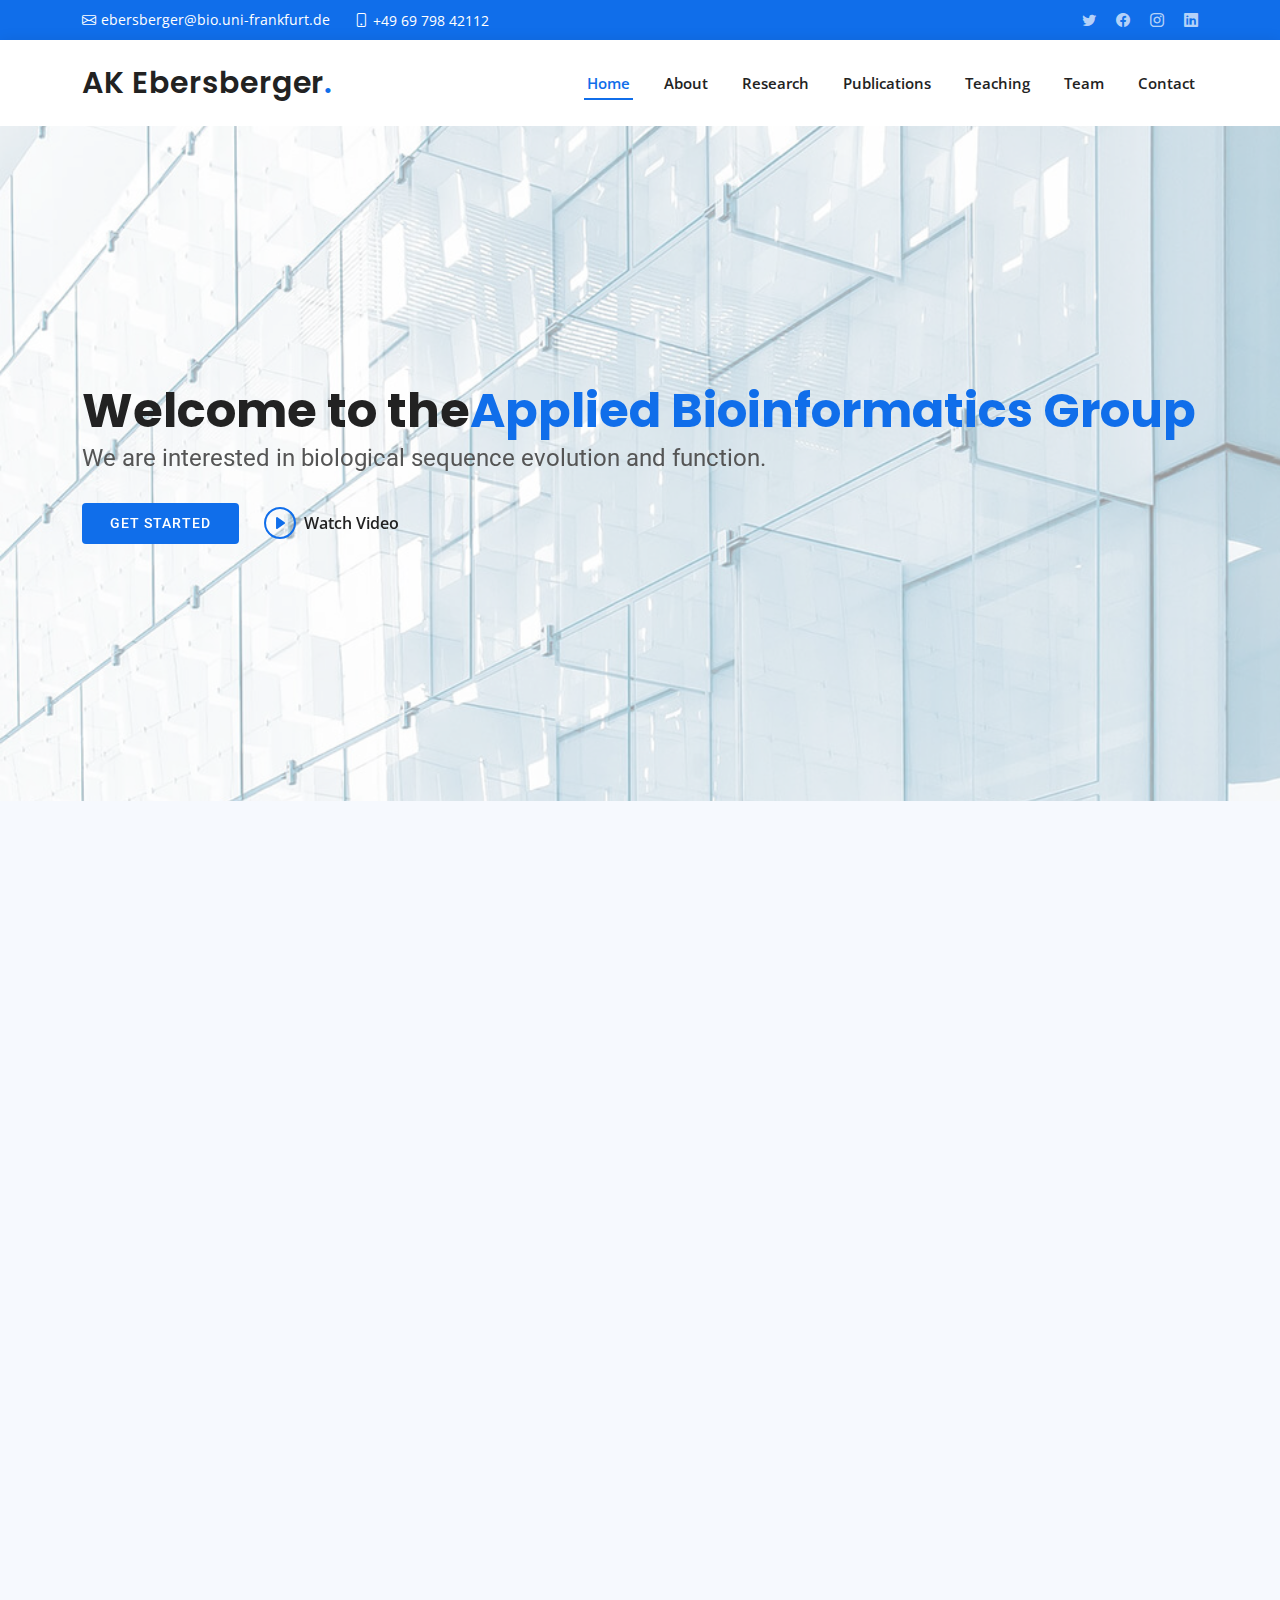
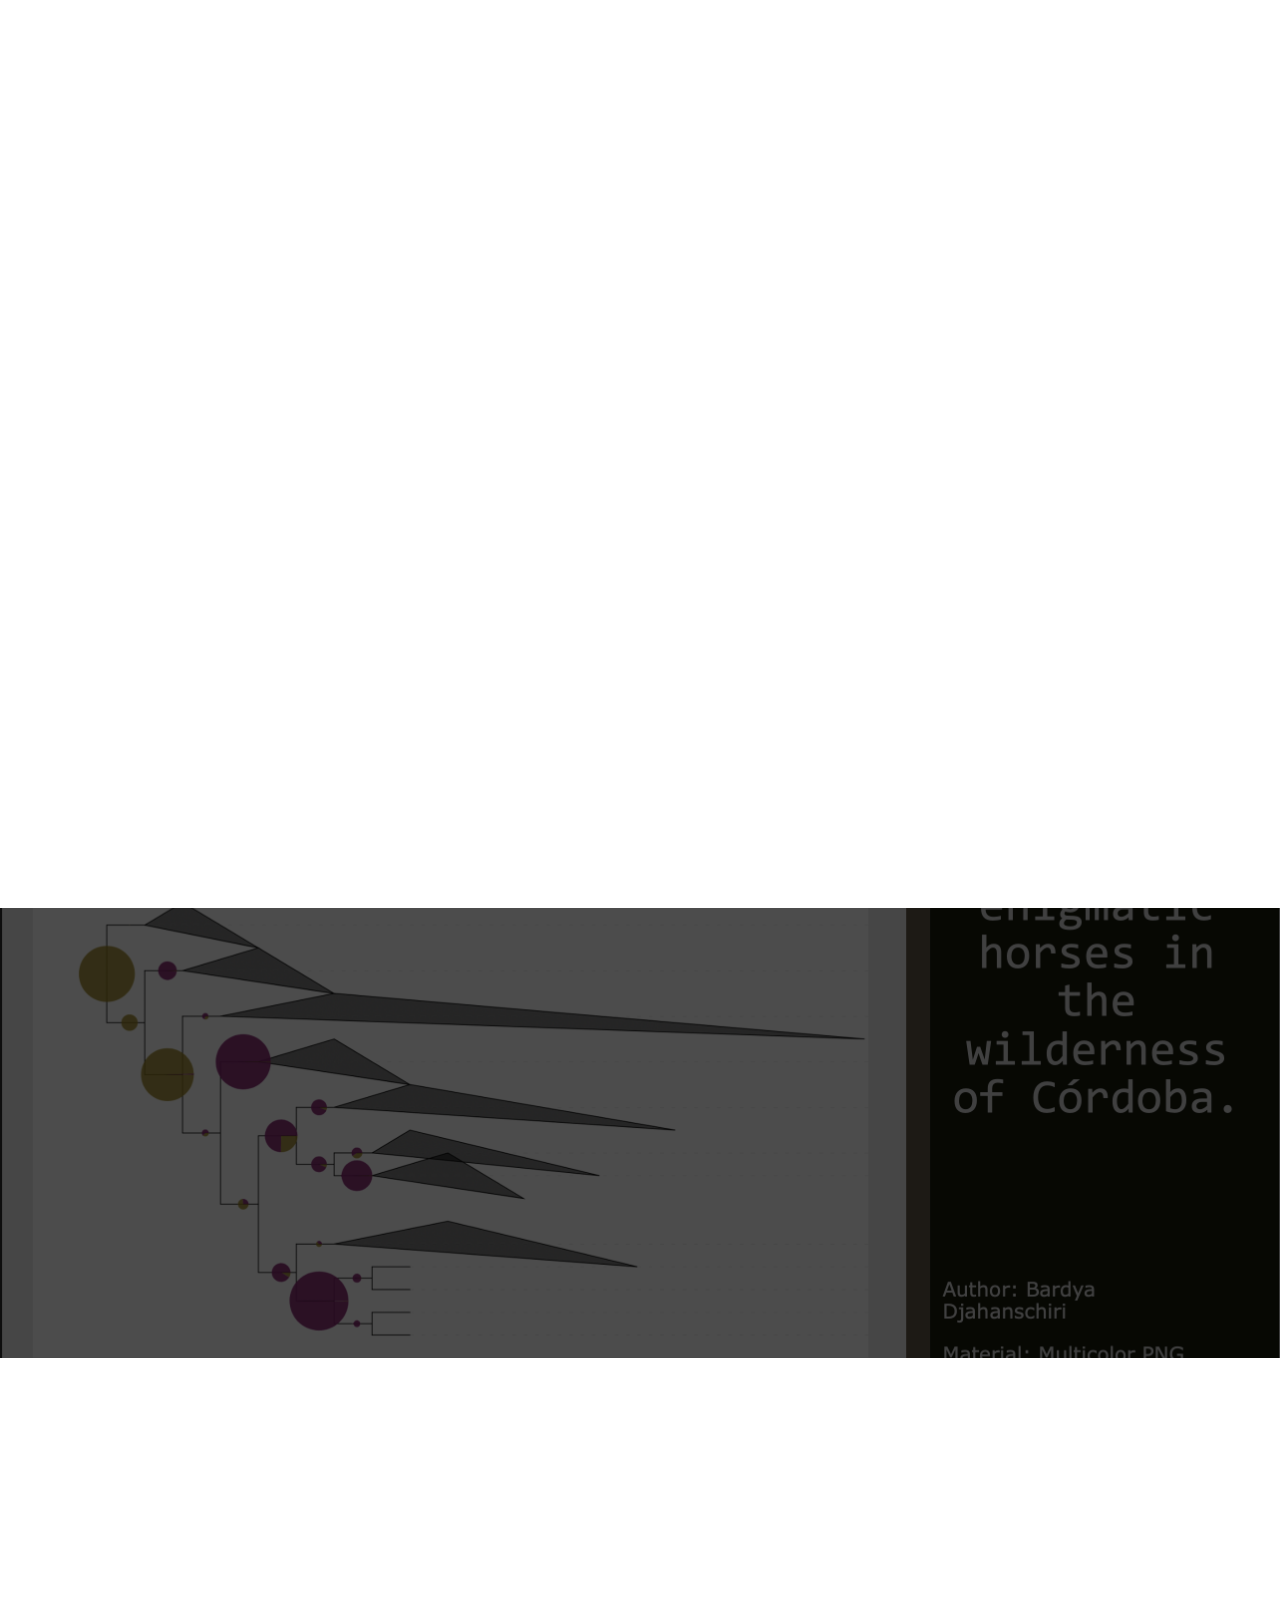
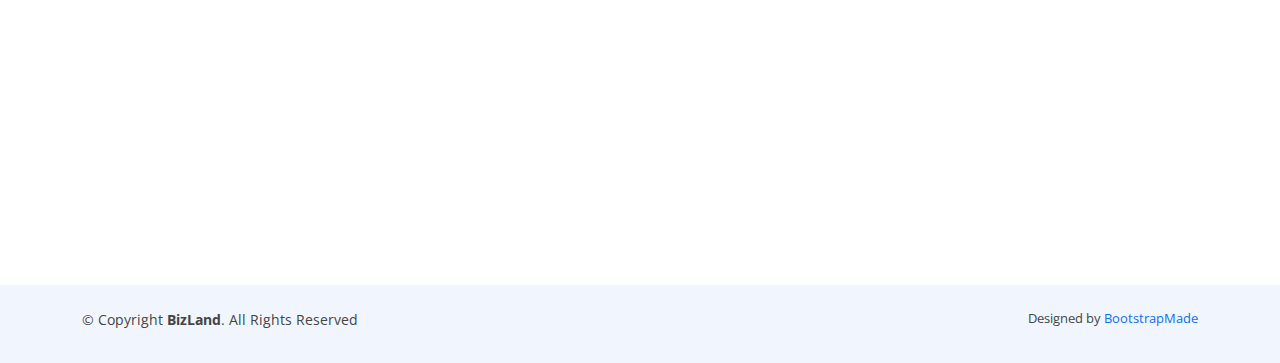
==== index.html @ 72bc2a23 "Directory change" ====
<!DOCTYPE html>
<html lang="en">

<head>
  <meta charset="utf-8">
  <meta content="width=device-width, initial-scale=1.0" name="viewport">

  <title>AK Ebersberger</title>
  <meta content="" name="description">
  <meta content="" name="keywords">

  <!-- Favicons -->
  <link href="assets/img/favicon.png" rel="icon">
  <link href="assets/img/apple-touch-icon.png" rel="apple-touch-icon">

  <!-- Google Fonts -->
  <link href="https://fonts.googleapis.com/css?family=Open+Sans:300,300i,400,400i,600,600i,700,700i|Roboto:300,300i,400,400i,500,500i,600,600i,700,700i|Poppins:300,300i,400,400i,500,500i,600,600i,700,700i" rel="stylesheet">

  <!-- Vendor CSS Files -->
  <link href="assets/vendor/aos/aos.css" rel="stylesheet">
  <link href="assets/vendor/bootstrap/css/bootstrap.min.css" rel="stylesheet">
  <link href="assets/vendor/bootstrap-icons/bootstrap-icons.css" rel="stylesheet">
  <link href="assets/vendor/boxicons/css/boxicons.min.css" rel="stylesheet">
  <link href="assets/vendor/glightbox/css/glightbox.min.css" rel="stylesheet">
  <link href="assets/vendor/swiper/swiper-bundle.min.css" rel="stylesheet">

  <!-- Template Main CSS File -->
  <link href="assets/css/style.css" rel="stylesheet">

  <!-- =======================================================
  * Template Name: BizLand
  * Updated: Sep 18 2023 with Bootstrap v5.3.2
  * Template URL: https://bootstrapmade.com/bizland-bootstrap-business-template/
  * Author: BootstrapMade.com
  * License: https://bootstrapmade.com/license/
  ======================================================== -->
</head>

<body>

  <!-- ======= Top Bar ======= -->
  <section id="topbar" class="d-flex align-items-center">
    <div class="container d-flex justify-content-center justify-content-md-between">
      <div class="contact-info d-flex align-items-center">
        <i class="bi bi-envelope d-flex align-items-center"><a href="mailto:contact@example.com">ebersberger@bio.uni-frankfurt.de</a></i>
        <i class="bi bi-phone d-flex align-items-center ms-4"><span>+49 69 798 42112</span></i>
      </div>
      <div class="social-links d-none d-md-flex align-items-center">
        <a href="#" class="twitter"><i class="bi bi-twitter"></i></a>
        <a href="#" class="facebook"><i class="bi bi-facebook"></i></a>
        <a href="#" class="instagram"><i class="bi bi-instagram"></i></a>
        <a href="#" class="linkedin"><i class="bi bi-linkedin"></i></i></a>
      </div>
    </div>
  </section>

  <!-- ======= Header ======= -->
  <header id="header" class="d-flex align-items-center">
    <div class="container d-flex align-items-center justify-content-between">

      <h1 class="logo"><a href="index.html">AK Ebersberger<span>.</span></a></h1>
      <!-- Uncomment below if you prefer to use an image logo -->
      <!-- <a href="index.html" class="logo"><img src="assets/img/logo.png" alt=""></a>-->

      <nav id="navbar" class="navbar">
        <ul>
          <li><a class="nav-link scrollto active" href="#hero">Home</a></li>
          <li><a class="nav-link scrollto" href="#about">About</a></li>
          <li><a class="nav-link scrollto" href="#services">Research</a></li>
          <li><a class="nav-link scrollto " href="#portfolio">Publications</a></li>
          <li><a class="nav-link scrollto " href="#teaching">Teaching</a></li>
          <li><a class="nav-link scrollto" href="#team">Team</a></li>
          <li><a class="nav-link scrollto" href="#contact">Contact</a></li>
        </ul>
        <i class="bi bi-list mobile-nav-toggle"></i>
      </nav><!-- .navbar -->

    </div>
  </header><!-- End Header -->

  <!-- ======= Hero Section ======= -->
  <section id="hero" class="d-flex align-items-center">
    <div class="container" data-aos="zoom-out" data-aos-delay="100">
      <h1>Welcome to the<span>Applied Bioinformatics Group</span></h1>
      <h2>We are interested in biological sequence evolution and function.</h2>
      <div class="d-flex">
        <a href="#about" class="btn-get-started scrollto">Get Started</a>
        <a href="https://www.youtube.com/watch?v=jDDaplaOz7Q" class="glightbox btn-watch-video"><i class="bi bi-play-circle"></i><span>Watch Video</span></a>
      </div>
    </div>
  </section><!-- End Hero -->

  <main id="main">

    <!-- ======= Featured Services Section =======
    <section id="featured-services" class="featured-services">
      <div class="container" data-aos="fade-up">

        <div class="row">
          <div class="col-md-6 col-lg-3 d-flex align-items-stretch mb-5 mb-lg-0">
            <div class="icon-box" data-aos="fade-up" data-aos-delay="100">
              <div class="icon"><i class="bx bxl-dribbble"></i></div>
              <h4 class="title"><a href="">Lorem Ipsum</a></h4>
              <p class="description">Voluptatum deleniti atque corrupti quos dolores et quas molestias excepturi</p>
            </div>
          </div>

          <div class="col-md-6 col-lg-3 d-flex align-items-stretch mb-5 mb-lg-0">
            <div class="icon-box" data-aos="fade-up" data-aos-delay="200">
              <div class="icon"><i class="bx bx-file"></i></div>
              <h4 class="title"><a href="">Sed ut perspiciatis</a></h4>
              <p class="description">Duis aute irure dolor in reprehenderit in voluptate velit esse cillum dolore</p>
            </div>
          </div>

          <div class="col-md-6 col-lg-3 d-flex align-items-stretch mb-5 mb-lg-0">
            <div class="icon-box" data-aos="fade-up" data-aos-delay="300">
              <div class="icon"><i class="bx bx-tachometer"></i></div>
              <h4 class="title"><a href="">Magni Dolores</a></h4>
              <p class="description">Excepteur sint occaecat cupidatat non proident, sunt in culpa qui officia</p>
            </div>
          </div>

          <div class="col-md-6 col-lg-3 d-flex align-items-stretch mb-5 mb-lg-0">
            <div class="icon-box" data-aos="fade-up" data-aos-delay="400">
              <div class="icon"><i class="bx bx-world"></i></div>
              <h4 class="title"><a href="">Nemo Enim</a></h4>
              <p class="description">At vero eos et accusamus et iusto odio dignissimos ducimus qui blanditiis</p>
            </div>
          </div>

        </div>

      </div>
    </section>End Featured Services Section -->

    <!-- ======= About Section ======= -->
    <section id="about" class="about section-bg">
      <div class="container" data-aos="fade-up">

        <div class="section-title">
          <h2>About</h2>
          <h3>Find Out More <span>About Us</span></h3>
          <p>Ut possimus qui ut temporibus culpa velit eveniet modi omnis est adipisci expedita at voluptas atque vitae autem.</p>
        </div>

        <div class="row">
          <div class="col-lg-6" data-aos="fade-right" data-aos-delay="100">
            <img src="assets/img/Group_jpeg.jpeg" class="img-fluid" alt="">
          </div>
          <div class="col-lg-6 pt-4 pt-lg-0 content d-flex flex-column justify-content-center" data-aos="fade-up" data-aos-delay="100">
            <h3>Voluptatem dignissimos provident quasi corporis voluptates sit assumenda.</h3>
            <p class="fst-italic">
              Lorem ipsum dolor sit amet, consectetur adipiscing elit, sed do eiusmod tempor incididunt ut labore et dolore
              magna aliqua.
            </p>
            <ul>
              <li>
                <i class="bx bx-store-alt"></i>
                <div>
                  <h5>Ullamco laboris nisi ut aliquip consequat</h5>
                  <p>Magni facilis facilis repellendus cum excepturi quaerat praesentium libre trade</p>
                </div>
              </li>
              <li>
                <i class="bx bx-images"></i>
                <div>
                  <h5>Magnam soluta odio exercitationem reprehenderi</h5>
                  <p>Quo totam dolorum at pariatur aut distinctio dolorum laudantium illo direna pasata redi</p>
                </div>
              </li>
            </ul>
            <p>
              Ullamco laboris nisi ut aliquip ex ea commodo consequat. Duis aute irure dolor in reprehenderit in voluptate
              velit esse cillum dolore eu fugiat nulla pariatur. Excepteur sint occaecat cupidatat non proident, sunt in
              culpa qui officia deserunt mollit anim id est laborum
            </p>
          </div>
        </div>

      </div>
    </section><!-- End About Section -->

    <!-- ======= Skills Section =======
    <section id="skills" class="skills">
      <div class="container" data-aos="fade-up">

        <div class="row skills-content">

          <div class="col-lg-6">

            <div class="progress">
              <span class="skill">HTML <i class="val">100%</i></span>
              <div class="progress-bar-wrap">
                <div class="progress-bar" role="progressbar" aria-valuenow="100" aria-valuemin="0" aria-valuemax="100"></div>
              </div>
            </div>

            <div class="progress">
              <span class="skill">CSS <i class="val">90%</i></span>
              <div class="progress-bar-wrap">
                <div class="progress-bar" role="progressbar" aria-valuenow="90" aria-valuemin="0" aria-valuemax="100"></div>
              </div>
            </div>

            <div class="progress">
              <span class="skill">JavaScript <i class="val">75%</i></span>
              <div class="progress-bar-wrap">
                <div class="progress-bar" role="progressbar" aria-valuenow="75" aria-valuemin="0" aria-valuemax="100"></div>
              </div>
            </div>

          </div>

          <div class="col-lg-6">

            <div class="progress">
              <span class="skill">PHP <i class="val">80%</i></span>
              <div class="progress-bar-wrap">
                <div class="progress-bar" role="progressbar" aria-valuenow="80" aria-valuemin="0" aria-valuemax="100"></div>
              </div>
            </div>

            <div class="progress">
              <span class="skill">WordPress/CMS <i class="val">90%</i></span>
              <div class="progress-bar-wrap">
                <div class="progress-bar" role="progressbar" aria-valuenow="90" aria-valuemin="0" aria-valuemax="100"></div>
              </div>
            </div>

            <div class="progress">
              <span class="skill">Photoshop <i class="val">55%</i></span>
              <div class="progress-bar-wrap">
                <div class="progress-bar" role="progressbar" aria-valuenow="55" aria-valuemin="0" aria-valuemax="100"></div>
              </div>
            </div>

          </div>

        </div>

      </div>
    </section>End Skills Section -->

    <!-- ======= Counts Section =======
    <section id="counts" class="counts">
      <div class="container" data-aos="fade-up">

        <div class="row">

          <div class="col-lg-3 col-md-6">
            <div class="count-box">
              <i class="bi bi-emoji-smile"></i>
              <span data-purecounter-start="0" data-purecounter-end="232" data-purecounter-duration="1" class="purecounter"></span>
              <p>Happy Clients</p>
            </div>
          </div>

          <div class="col-lg-3 col-md-6 mt-5 mt-md-0">
            <div class="count-box">
              <i class="bi bi-journal-richtext"></i>
              <span data-purecounter-start="0" data-purecounter-end="521" data-purecounter-duration="1" class="purecounter"></span>
              <p>Projects</p>
            </div>
          </div>

          <div class="col-lg-3 col-md-6 mt-5 mt-lg-0">
            <div class="count-box">
              <i class="bi bi-headset"></i>
              <span data-purecounter-start="0" data-purecounter-end="1463" data-purecounter-duration="1" class="purecounter"></span>
              <p>Hours Of Support</p>
            </div>
          </div>

          <div class="col-lg-3 col-md-6 mt-5 mt-lg-0">
            <div class="count-box">
              <i class="bi bi-people"></i>
              <span data-purecounter-start="0" data-purecounter-end="15" data-purecounter-duration="1" class="purecounter"></span>
              <p>Hard Workers</p>
            </div>
          </div>

        </div>

      </div>
    </section>End Counts Section -->

    <!-- ======= Clients Section ======= -->
    <section id="clients" class="clients section-bg">
      <div class="container" data-aos="zoom-in">

        <div class="row">

          <div class="col-lg-2 col-md-4 col-6 d-flex align-items-center justify-content-center">
            <img src="assets/img/clients/client-1.png" class="img-fluid" alt="">
          </div>

          <div class="col-lg-2 col-md-4 col-6 d-flex align-items-center justify-content-center">
            <img src="assets/img/clients/client-2.png" class="img-fluid" alt="">
          </div>

          <div class="col-lg-2 col-md-4 col-6 d-flex align-items-center justify-content-center">
            <img src="assets/img/clients/client-3.png" class="img-fluid" alt="">
          </div>

          <div class="col-lg-2 col-md-4 col-6 d-flex align-items-center justify-content-center">
            <img src="assets/img/clients/client-4.png" class="img-fluid" alt="">
          </div>

          <div class="col-lg-2 col-md-4 col-6 d-flex align-items-center justify-content-center">
            <img src="assets/img/clients/client-5.png" class="img-fluid" alt="">
          </div>

          <div class="col-lg-2 col-md-4 col-6 d-flex align-items-center justify-content-center">
            <img src="assets/img/clients/client-6.png" class="img-fluid" alt="">
          </div>

        </div>

      </div>
    </section><!-- End Clients Section -->

    <!-- ======= Services Section ======= -->
    <section id="services" class="services">
      <div class="container" data-aos="fade-up">

        <div class="section-title">
          <h2>Research: Option I</h2>
          <h3><span>Research</span> interests</h3>
          <p>Ut possimus qui ut temporibus culpa velit eveniet modi omnis est adipisci expedita at voluptas atque vitae autem.</p>
        </div>

        <div class="row justify-content-md-center">
          <div class="col-lg-4 col-md-6 d-flex align-items-stretch" data-aos="zoom-in" data-aos-delay="100">
            <div class="icon-box">
              <div class="icon"><i class="bx bxl-dribbble"></i></div>
              <h4><a href="">Deep phylogenies and phylogenetic profiling</a></h4>
              <p>Voluptatum deleniti atque corrupti quos dolores et quas molestias excepturi</p>
            </div>
          </div>

          <div class="col-lg-4 col-md-6 d-flex align-items-stretch mt-4 mt-md-0" data-aos="zoom-in" data-aos-delay="200">
            <div class="icon-box">
              <div class="icon"><i class="bx bx-file"></i></div>
              <h4><a href="">Functional annotation transfer</a></h4>
              <p>Duis aute irure dolor in reprehenderit in voluptate velit esse cillum dolore</p>
            </div>
          </div>

          <div class="col-lg-4 col-md-6 d-flex align-items-stretch mt-4 mt-lg-0" data-aos="zoom-in" data-aos-delay="300">
            <div class="icon-box">
              <div class="icon"><i class="bx bx-tachometer"></i></div>
              <h4><a href="">Phylostratigraphy and evolution of gene interaction networks</a></h4>
              <p>Excepteur sint occaecat cupidatat non proident, sunt in culpa qui officia</p>
            </div>
          </div>

          <div class="col-lg-4 col-md-6 d-flex align-items-stretch mt-4" data-aos="zoom-in" data-aos-delay="100">
            <div class="icon-box">
              <div class="icon"><i class="bx bx-world"></i></div>
              <h4><a href="">Source of genetic and functional innovation</a></h4>
              <p>At vero eos et accusamus et iusto odio dignissimos ducimus qui blanditiis</p>
            </div>
          </div>

          <div class="col-lg-4 col-md-6 d-flex align-items-stretch mt-4" data-aos="zoom-in" data-aos-delay="200">
            <div class="icon-box">
              <div class="icon"><i class="bx bx-slideshow"></i></div>
              <h4><a href="">Development of software and workflows for biological sequence analysis</a></h4>
              <p>Quis consequatur saepe eligendi voluptatem consequatur dolor consequuntur</p>
            </div>
          </div>

        </div>

      </div>
    </section><!-- End Services Section -->

    <!-- ======= Frequently Asked Questions Section ======= -->
    <section id="faq" class="faq">
      <div class="container" data-aos="fade-up">

        <div class="section-title">
          <h2>Research: Option II</h2>
          <h3><span>Research </span>interests</h3>
          <p>Our view on organismal evolution is intimately connected to our understanding of how genomes and the encoded information change over time, and how this translates to the phenotypic and functional characteristics of contemporary species. </br></br> The sequencing of entire genomes and transcriptomes from species covering all major groups in the tree of life has lifted the data basis for evolutionary research with a functional perspective to an unprecedented level. In its combination, this data facilitates access to the full repertoire of information stored in a species’ genome and allows unraveling individual cellular programs translating genetic information into a diverse set of functions. </br></br> However, the effort connected to the experimental functional characterization of even considerably few proteins in the lab is still enormous. It is for this reason that exhaustive functional studies are limited to few and well established model organisms, many of which are of economical or medical relevance. More often only individual pathways are studied in niche model organisms featuring a particular trait of interest. However, for the vast majority of species only a draft genome assembly or transcript data is available without further experimental support. In these instances the in silico prediction of genes together with a subsequent tentative transfer of functional annotation from corresponding sequences in experimentally characterized model organisms provides the only source of functional information. </br></br> Integrating all available information into a comprehensive picture of organismal and functional evolution is the common denominator of the individual projects in our group. More specifically, we concentrate on the following main topics:</p>
        </div>

        <div class="row justify-content-center">
          <div class="col-xl-10">
            <ul class="faq-list">

              <li>
                <div data-bs-toggle="collapse" class="collapsed question" href="#faq1">Deep phylogenies and phylogenetic profiling <i class="bi bi-chevron-down icon-show"></i><i class="bi bi-chevron-up icon-close"></i></div>
                <div id="faq1" class="collapse" data-bs-parent=".faq-list">
                  <p>
                    We use phylogenomics approaches considering hundreds of genes across a similar number of species to reconstruct comprehensive phylogenies up to the kingdom level. We attempt to assess the credibility of the reconstructed trees by using – whenever possible – multiple and non-overlapping data sets to support individual splits. The resulting trees provide the scaffold for subsequently mapping information about the presence and absence of genes in large numbers of species considering both sequence homology and functional domain architecture. With the help of these phylogenetic profiles we can start tracing entire protein interaction networks together with the associated function across species and provide insights into their evolutionary history.
                  </p>
                </div>
              </li>

              <li>
                <div data-bs-toggle="collapse" href="#faq2" class="collapsed question">Functional annotation transfer <i class="bi bi-chevron-down icon-show"></i><i class="bi bi-chevron-up icon-close"></i></div>
                <div id="faq2" class="collapse" data-bs-parent=".faq-list">
                  <p>
                    The transfer of functional annotations between biological sequences is a multi-layered procedure of which the most basic step is typically the identification of orthologs to functionally annotated proteins from model organisms in non-model organisms. Unfortunately, evolutionary relationships between proteins alone are only a poor proxy for functional equivalence. To ameliorate this problem, we aim at including additional evidences to achieve a more reliable annotation transfer by that minimizing the requirement of human curation. We are currently integrating an automated scoring of functional domain architecture similarities with the search for homologs. Moreover, we take the phylogenetic profiles of the respective proteins together with those of proteins interacting in the same functional pathway into account.
                  </p>
                </div>
              </li>

              <li>
                <div data-bs-toggle="collapse" href="#faq3" class="collapsed question">Phylostratigraphy and evolution of gene interaction networks <i class="bi bi-chevron-down icon-show"></i><i class="bi bi-chevron-up icon-close"></i></div>
                <div id="faq3" class="collapse" data-bs-parent=".faq-list">
                  <p>
                    Phylogenetic profiles of proteins sharing the same function allow reconstructing when in evolutionary history individual gene interaction networks emerged, and help assessing their fate in individual phylogenetic lineages. This provides valuable insights into the direction of organismal evolution. Partial or complete losses of evolutionary old pathways indicate reductive evolution often associated with the change of an ancestral phenotype. For example, Microsporidia, obligate intracellular parasites closely related to fungi, lack more than half of the otherwise highly conserved eukaryotic ribosome biogenesis factors. Whether this reduction coincides with an - among eukaryotes - unique way of ribosome biogenesis facilitated by their endoparasitic lifestyle, or whether they recruit host proteins to rescue the conventional pathway remains unclear. Evolutionary young functional modules confined to few and closely related organisms living under similar environmental conditions represent the other extreme. They can pinpoint recent innovations facilitating the adaptation of species to their particular ecological niches. Part of this work with a particular focus on the evolution of calcium and stress signaling in plants is funded by the FP7-PEOPLE-2013-ITN CALIPSO (http://itn-calipso.univie.ac.at/).
                  </p>
                </div>
              </li>

              <li>
                <div data-bs-toggle="collapse" href="#faq4" class="collapsed question">Source of genetic and functional innovation <i class="bi bi-chevron-down icon-show"></i><i class="bi bi-chevron-up icon-close"></i></div>
                <div id="faq4" class="collapse" data-bs-parent=".faq-list">
                  <p>
                    The evolution of genomes and their functions cannot be exhaustively assessed on the level of individual species. Rather the interplay between members of multi species communities has to be taken into account. Of particular interest to us is the question of how individual species accomplish the genetic innovation facilitating the adaptation to sometimes extreme environments. In a DFG funded project to trace the evolution of pathogenicity in Acinetobacter baumannii (2251/1) we are investigating the relevance of recruiting pre-existing functional modules from other species via lateral acquisition of the corresponding genes (link to FOR web page). More specifically, we are interested in the relevance of natural competence for bacterial evolution, that is the capability of bacteria to directly uptake and utilize environmental DNA. </br></br>In a second project we want to shed light on the consequences of (obligate) symbiosis on the molecular evolution of the involved partner organisms. Currently, we are sequencing and assembling the metagenome of the lichen Lasallia pustulata that can conquer harsh environments such as pure rocks and withstands repeated periods of hyper- and dehydration. However, when isolated the photobiont and the mycobiont grow either poorly or not at all, even when cultivated under optimal conditions. Aim of this project is to identify the genetic changes underlying this mutual functional complementation and dependency. The lichen project is done in cooperation with the group of Imke Schmidt at the BIK-F.
                  </p>
                </div>
              </li>

              <li>
                <div data-bs-toggle="collapse" href="#faq5" class="collapsed question">Development of software and workflows for biological sequence analysis <i class="bi bi-chevron-down icon-show"></i><i class="bi bi-chevron-up icon-close"></i></div>
                <div id="faq5" class="collapse" data-bs-parent=".faq-list">
                  <p>
                    Complementary to our evolutionary research activities we are developing, improving and benchmarking software and workflows for biological sequence analysis in a functional and evolutionary context. Main ongoing projects include (i) the targeted search for orthologs in large species sets (HaMStR; sourceforge.net/projects/hamstr), (ii) the use of feature architectures for similarity-based searches independent from amino acid sequence similarity (FACT http://www.biomedcentral.com/1471-2105/11/417), and (iii) the integration of the two concepts to develop a tool for a function-aware phylogenetic profiling of individual proteins. In addition we are currently investigating how to interpret phylogenetic profiles in an imperfect world where non-detection of a protein cannot be equated with its absence in a given species. To this end we build a simulation framework around the tool REvolver (www.ncbi.nlm.nih.gov/pubmed/22383532) to delineate the evolutionary distances beyond which homologous sequences are likely to have diverged to an extent that they no longer display a significant sequence similarity. If for two species and the corresponding proteins this distance is not exceeded non-detection can indeed be equated with absence.
                  </p>
                </div>
              </li>
            </ul>
          </div>
        </div>

      </div>
    </section><!-- End Frequently Asked Questions Section -->

    <!-- ======= Testimonials Section ======= -->
    <section id="testimonials" class="testimonials">
      <div class="container" data-aos="zoom-in">

        <div class="testimonials-slider swiper" data-aos="fade-up" data-aos-delay="100">
          <div class="swiper-wrapper">

            <div class="swiper-slide">
              <div class="testimonial-item">
                <img src="assets/img/testimonials/testimonials-1.jpg" class="testimonial-img" alt="">
                <h3>Saul Goodman</h3>
                <h4>Ceo &amp; Founder</h4>
                <p>
                  <i class="bx bxs-quote-alt-left quote-icon-left"></i>
                  Proin iaculis purus consequat sem cure digni ssim donec porttitora entum suscipit rhoncus. Accusantium quam, ultricies eget id, aliquam eget nibh et. Maecen aliquam, risus at semper.
                  <i class="bx bxs-quote-alt-right quote-icon-right"></i>
                </p>
              </div>
            </div><!-- End testimonial item -->

            <div class="swiper-slide">
              <div class="testimonial-item">
                <img src="assets/img/testimonials/testimonials-2.jpg" class="testimonial-img" alt="">
                <h3>Sara Wilsson</h3>
                <h4>Designer</h4>
                <p>
                  <i class="bx bxs-quote-alt-left quote-icon-left"></i>
                  Export tempor illum tamen malis malis eram quae irure esse labore quem cillum quid cillum eram malis quorum velit fore eram velit sunt aliqua noster fugiat irure amet legam anim culpa.
                  <i class="bx bxs-quote-alt-right quote-icon-right"></i>
                </p>
              </div>
            </div><!-- End testimonial item -->
          </div>
          <div class="swiper-pagination"></div>
        </div>

      </div>
    </section><!-- End Testimonials Section -->

    <!-- ======= Portfolio Section ======= -->
    <section id="portfolio" class="portfolio">
      <div class="container" data-aos="fade-up">

        <div class="section-title">
          <h2>Publications</h2>
          <h3>Check our <span>Publications</span></h3>
          <p>Ut possimus qui ut temporibus culpa velit eveniet modi omnis est adipisci expedita at voluptas atque vitae autem.</p>
        </div>

        <div class="row" data-aos="fade-up" data-aos-delay="100">
          <div class="col-lg-12 d-flex justify-content-center">
            <ul id="portfolio-flters">
              <li data-filter="*" class="filter-active">All</li>
              <li data-filter=".filter-2023">2023</li>
              <li data-filter=".filter-2022">2022</li>
              <li data-filter=".filter-2021">2021</li>
            </ul>
          </div>
        </div>

        <div class="row portfolio-container" data-aos="fade-up" data-aos-delay="200">

          <div class="col-lg-4 col-md-6 portfolio-item filter-2022">
            <img src="assets/img/portfolio/m_cover.gif" class="img-fluid" alt="">
            <div class="portfolio-info">
              <h4>The Quest for Orthologs orthology benchmark service in 2022.</h4>
              <p>Nucleic Acids Research, May 2022</p>
              <a href="assets/img/portfolio/portfolio-7.jpg" data-gallery="portfolioGallery" class="portfolio-lightbox preview-link" title="Card 1"><i class="bx bx-plus"></i></a>
              <a href="portfolio-details.html" class="details-link" title="More Details"><i class="bx bx-link"></i></a>
            </div>
          </div>

          <div class="col-lg-4 col-md-6 portfolio-item filter-2021">
            <img src="assets/img/portfolio/pnas.webp" class="img-fluid" alt="">
            <div class="portfolio-info">
              <h4>The structure of the Aquifex aeolicus MATE family multidrug resistance transporter and sequence comparisons suggest the existence of a new subfamily</h4>
              <p>PNAS November 2021</p>
              <a href="assets/img/portfolio/portfolio-9.jpg" data-gallery="portfolioGallery" class="portfolio-lightbox preview-link" title="Web 3"><i class="bx bx-plus"></i></a>
              <a href="portfolio-details.html" class="details-link" title="More Details"><i class="bx bx-link"></i></a>
            </div>
          </div>

          <div class="col-lg-4 col-md-6 portfolio-item filter-2023">
            <img src="assets/img/portfolio/cover.tif.jpg" class="img-fluid" alt="">
            <div class="portfolio-info">
              <h4>FUBP1 is a general splicing factor facilitating 3' splice site recognition and splicing of long introns</h4>
              <p>Molecular Cell (2023)</p>
              <a href="assets/img/portfolio/portfolio-2.jpg" data-gallery="portfolioGallery" class="portfolio-lightbox preview-link" title="Web 3"><i class="bx bx-plus"></i></a>
              <a href="portfolio-details.html" class="details-link" title="More Details"><i class="bx bx-link"></i></a>
            </div>
          </div>

          <div class="col-lg-4 col-md-6 portfolio-item filter-2023">
            <img src="assets/img/portfolio/6.png" class="img-fluid" alt="">
            <div class="portfolio-info">
              <h4>Better integration of chemical pollution research will further our understanding of biodiversity loss</h4>
              <p>nature ecology & evolution</p>
              <a href="assets/img/portfolio/portfolio-3.jpg" data-gallery="portfolioGallery" class="portfolio-lightbox preview-link" title="App 2"><i class="bx bx-plus"></i></a>
              <a href="portfolio-details.html" class="details-link" title="More Details"><i class="bx bx-link"></i></a>
            </div>
          </div>

          <div class="col-lg-4 col-md-6 portfolio-item filter-2023">
            <img src="assets/img/portfolio/pgen-v15-i12-cover_orig.jpg" class="img-fluid" alt="">
            <div class="portfolio-info">
              <h4>Feature architecture aware phylogenetic profiling indicates a functional diversification of type IVa pili in the nosocomial pathogen Acinetobacter baumannii</h4>
              <p>PLOS Genetics</p>
              <a href="assets/img/portfolio/portfolio-4.jpg" data-gallery="portfolioGallery" class="portfolio-lightbox preview-link" title="Card 2"><i class="bx bx-plus"></i></a>
              <a href="portfolio-details.html" class="details-link" title="More Details"><i class="bx bx-link"></i></a>
            </div>
          </div>

          <div class="col-lg-4 col-md-6 portfolio-item filter-2023">
            <img src="assets/img/portfolio/cover-microorganisms-v10-i2.jpg" class="img-fluid" alt="">
            <div class="portfolio-info">
              <h4>Sequencing the Genomes of the First Terrestrial Fungal Lineages: What Have We Learned? </h4>
              <p>Microorganisms 2023, 11(7), 1830</p>
              <a href="assets/img/portfolio/portfolio-1.jpg" data-gallery="portfolioGallery" class="portfolio-lightbox preview-link" title="App 1"><i class="bx bx-plus"></i></a>
              <a href="portfolio-details.html" class="details-link" title="More Details"><i class="bx bx-link"></i></a>
            </div>
          </div>

          <div class="col-lg-4 col-md-6 portfolio-item filter-2023">
            <img src="assets/img/portfolio/Stasiak-cover-2009-NucleicAcidsResearch.png" class="img-fluid" alt="">
            <div class="portfolio-info">
              <h4>ncOrtho: Efficient and reliable identification of miRNA orthologs</h4>
              <p>Nucleic Acids Research</p>
              <a href="assets/img/portfolio/portfolio-5.jpg" data-gallery="portfolioGallery" class="portfolio-lightbox preview-link" title="Web 2"><i class="bx bx-plus"></i></a>
              <a href="portfolio-details.html" class="details-link" title="More Details"><i class="bx bx-link"></i></a>
            </div>
          </div>

          <div class="col-lg-4 col-md-6 portfolio-item filter-2023">
            <img src="assets/img/portfolio/bioinformatics_ogimage.png" class="img-fluid" alt="">
            <div class="portfolio-info">
              <h4>FAS: Assessing the similarity between proteins using multi-layered feature architectures </h4>
              <p>Bioinformatics, April 2023, btad226</p>
              <a href="assets/img/portfolio/portfolio-6.jpg" data-gallery="portfolioGallery" class="portfolio-lightbox preview-link" title="App 3"><i class="bx bx-plus"></i></a>
              <a href="portfolio-details.html" class="details-link" title="More Details"><i class="bx bx-link"></i></a>
            </div>
          </div>

          <div class="col-lg-4 col-md-6 portfolio-item filter-2022">
            <img src="assets/img/portfolio/sciadv.2021.7.issue-21.largecover.jpg" class="img-fluid" alt="">
            <div class="portfolio-info">
              <h4>Endothelial versus pronephron fate decision is modulated by the transcription factors Cloche/Npas4l, Tal1, and Lmo2.</h4>
              <p>Science Advances, September 2022</p>
              <a href="assets/img/portfolio/portfolio-8.jpg" data-gallery="portfolioGallery" class="portfolio-lightbox preview-link" title="Card 3"><i class="bx bx-plus"></i></a>
              <a href="portfolio-details.html" class="details-link" title="More Details"><i class="bx bx-link"></i></a>
            </div>
          </div>

          <div class="col-lg-4 col-md-6 portfolio-item filter-2022">
            <img src="assets/img/portfolio/202112122043335961.png" class="img-fluid" alt="">
            <div class="portfolio-info">
              <h4>InvL, an Invasin-Like Adhesin, Is a Type II Secretion System Substrate Required for Acinetobacter baumannii Uropathogenesis. </h4>
              <p>mBio, June 2022</p>
              <a href="assets/img/portfolio/portfolio-9.jpg" data-gallery="portfolioGallery" class="portfolio-lightbox preview-link" title="Web 3"><i class="bx bx-plus"></i></a>
              <a href="portfolio-details.html" class="details-link" title="More Details"><i class="bx bx-link"></i></a>
            </div>
          </div>

          <div class="col-lg-4 col-md-6 portfolio-item filter-2022">
            <img src="assets/img/portfolio/1671736570656.jpeg" class="img-fluid" alt="">
            <div class="portfolio-info">
              <h4>Evolutionarily stable gene clusters shed light on the common grounds of pathogenicity in the Acinetobacter calcoaceticus-baumannii complex</h4>
              <p>PLOS Genetics 2022</p>
              <a href="assets/img/portfolio/portfolio-9.jpg" data-gallery="portfolioGallery" class="portfolio-lightbox preview-link" title="Web 3"><i class="bx bx-plus"></i></a>
              <a href="portfolio-details.html" class="details-link" title="More Details"><i class="bx bx-link"></i></a>
            </div>
          </div>

          <div class="col-lg-4 col-md-6 portfolio-item filter-2022">
            <img src="assets/img/portfolio/Microbiol Spectrum.jpg" class="img-fluid" alt="">
            <div class="portfolio-info">
              <h4>Evolutionarily stable gene clusters shed light on the common grounds of pathogenicity in the Acinetobacter calcoaceticus-baumannii complex</h4>
              <p>Microbiology Spectrum</p>
              <a href="assets/img/portfolio/portfolio-9.jpg" data-gallery="portfolioGallery" class="portfolio-lightbox preview-link" title="Web 3"><i class="bx bx-plus"></i></a>
              <a href="portfolio-details.html" class="details-link" title="More Details"><i class="bx bx-link"></i></a>
            </div>
          </div>

          <div class="col-lg-4 col-md-6 portfolio-item filter-2021">
            <img src="assets/img/portfolio/2019092541micro.jpg" class="img-fluid" alt="">
            <div class="portfolio-info">
              <h4>Tracing Eukaryotic Ribosome Biogenesis Factors Into the Archaeal Domain Sheds Light on the Evolution of Functional Complexity</h4>
              <p>Frontiers of Microbiology</p>
              <a href="assets/img/portfolio/portfolio-9.jpg" data-gallery="portfolioGallery" class="portfolio-lightbox preview-link" title="Web 3"><i class="bx bx-plus"></i></a>
              <a href="portfolio-details.html" class="details-link" title="More Details"><i class="bx bx-link"></i></a>
            </div>
          </div>

          <div class="col-lg-4 col-md-6 portfolio-item filter-2021">
            <img src="assets/img/portfolio/January-2021-cover.png" class="img-fluid" alt="">
            <div class="portfolio-info">
              <h4>Ten years of collaborative progress in the Quest for Ortholog</h4>
              <p>Molecular Biology and Evolution 2021</p>
              <a href="assets/img/portfolio/portfolio-9.jpg" data-gallery="portfolioGallery" class="portfolio-lightbox preview-link" title="Web 3"><i class="bx bx-plus"></i></a>
              <a href="portfolio-details.html" class="details-link" title="More Details"><i class="bx bx-link"></i></a>
            </div>
          </div>

          <div class="col-lg-4 col-md-6 portfolio-item filter-2021">
            <img src="assets/img/portfolio/image.imageformat.textsingle.786258896.jpg" class="img-fluid" alt="">
            <div class="portfolio-info">
              <h4>Minimized combinatorial CRISPR screens identify genetic interactions in autophagy</h4>
              <p>Nucleic Acids Research</p>
              <a href="assets/img/portfolio/portfolio-9.jpg" data-gallery="portfolioGallery" class="portfolio-lightbox preview-link" title="Web 3"><i class="bx bx-plus"></i></a>
              <a href="portfolio-details.html" class="details-link" title="More Details"><i class="bx bx-link"></i></a>
            </div>
          </div>

        </div>

      </div>
    </section><!-- End Portfolio Section -->

    <!-- ======= Services Section ======= -->
    <section id="teaching" class="services">
      <div class="container" data-aos="fade-up">

        <div class="section-title">
          <h2>Teaching</h2>
          <h3><span>Courses</span></h3>
          <p>Ut possimus qui ut temporibus culpa velit eveniet modi omnis est adipisci expedita at voluptas atque vitae autem.</p>
        </div>

        <div class="row justify-content-center">
          <div class="col d-flex align-items-stretch mt-4" data-aos="zoom-in" data-aos-delay="100">
            <div class="icon-box">
              <div class="icon"><i class="bx bxl-dribbble"></i></div>
              <h4><a href="">Grundlagen der Bioinformatik</a></h4>
              <p><span>BSc Bioinf Modul 4, VS + Ü, Sommersemester</span></p>
              <p>	Bachelor Bioinformatik, Master Molekulare Medizin, Bachelor Biophysik, Bachelor Chemie, Bachelor Mathematik</p>
            </div>
          </div>

          <div class="col d-flex align-items-stretch mt-4" data-aos="zoom-in" data-aos-delay="200">
            <div class="icon-box">
              <div class="icon"><i class="bx bx-file"></i></div>
              <h4><a href="">Spezialisierung II - Angewandte Bioinformatik</a></h4>
              <p><span>BSc Bioinf Modul 17, SE + PR, Wintersemester</span></p>
              <p>Bachelor Bioinformatik, Lehramt L3, BSc. Biowissenschaften</p>
            </div>
          </div>

          <div class="col d-flex align-items-stretch mt-4" data-aos="zoom-in" data-aos-delay="300">
            <div class="icon-box">
              <div class="icon"><i class="bx bx-tachometer"></i></div>
              <h4><a href="">Praktikum Angewandte Bioinformatik</a></h4>
              <p><span>BSc Bioinf Modul 21, PR, Sommer- und Wintersemester</span></p>
              <p>Bachelor Bioinformatik</p>
            </div>
          </div>

          <div class="col d-flex align-items-stretch mt-4" data-aos="zoom-in" data-aos-delay="100">
            <div class="icon-box">
              <div class="icon"><i class="bx bx-world"></i></div>
              <h4><a href="">"Journalclub - aktuelle Themen der Bioinformatik"</a></h4>
              <p><span>BSc Bioinf Modul 20, SE, Sommer- und Wintersemester</span></p>
              <p>Bachelor Bioinformatik</p>
            </div>
          </div>

          <div class="col d-flex align-items-stretch mt-4" data-aos="zoom-in" data-aos-delay="100">
            <div class="icon-box">
              <div class="icon"><i class="bx bx-world"></i></div>
              <h4><a href="">Algorithmen der Sequenzanalyse</a></h4>
              <p><span>M-ASA, VS + Ü, Sommersemester</span></p>
              <p>	Master Bioinformatik</p>
            </div>
          </div>

          <div class="col d-flex align-items-stretch mt-4" data-aos="zoom-in" data-aos-delay="100">
            <div class="icon-box">
              <div class="icon"><i class="bx bx-world"></i></div>
              <h4><a href="">Aktuelle Themen der Sequenzanalyse</a></h4>
              <p><span>M-ASA-S, SE, Sommersemester</span></p>
              <p>	Master Bioinformatik</p>
            </div>
          </div>

          <div class="col d-flex align-items-stretch mt-4" data-aos="zoom-in" data-aos-delay="200">
            <div class="icon-box">
              <div class="icon"><i class="bx bx-file"></i></div>
              <h4><a href="">Function and Evolution of Metabolic Pathways</a></h4>
              <p><span>MSc-CBP 16, SE + PR, Sommer- und Wintersemester</span></p>
              <p>Master Cell Biology and Physiology</p>
            </div>
          </div>

          <div class="col d-flex align-items-stretch mt-4" data-aos="zoom-in" data-aos-delay="200">
            <div class="icon-box">
              <div class="icon"><i class="bx bx-file"></i></div>
              <h4><a href="">Basic Methods in Cell Biology and Physiology</a></h4>
              <p><span>MSc-CBP 1b, PR, Wintersemester</span></p>
              <p>Master Cell Biology and Physiology</p>
            </div>
          </div>

          <div class="col d-flex align-items-stretch mt-4" data-aos="zoom-in" data-aos-delay="200">
            <div class="icon-box">
              <div class="icon"><i class="bx bx-file"></i></div>
              <h4><a href="">Molekulare Evolution & Bioinformatik</a></h4>
              <p><span>MSc-ÖkEvo-A/B-1 (Evo-5-VS), VS + SE, Wintersemester</span></p>
              <p>Masterstudiengänge Bioinformatik, Master Ökologie und Evolution, Molekulare Biowissenschaften, Umweltwissenschaften</p>
            </div>
          </div>

          <div class="col d-flex align-items-stretch mt-4" data-aos="zoom-in" data-aos-delay="200">
            <div class="icon-box">
              <div class="icon"><i class="bx bx-file"></i></div>
              <h4><a href="">Molekulare Evolution & Bioinformatik</a></h4>
              <p><span>MSc-ÖkEvo-A/B-1(Evo-5-P), PR, Wintersemester</span></p>
              <p>Masterstudiengänge Bioinformatik, Molekulare Biowissenschaften, Umweltwissenschaften</p>
            </div>
          </div>

        </div>

      </div>
    </section><!-- End Services Section -->

    <!-- ======= Team Section ======= -->
    <section id="team" class="team section-bg">
      <div class="container" data-aos="fade-up">

        <div class="section-title">
          <h2>Team</h2>
          <h3>Our Hardworking <span>Team</span></h3>
          <p>Ut possimus qui ut temporibus culpa velit eveniet modi omnis est adipisci expedita at voluptas atque vitae autem.</p>
        </div>

        <div class="row">

          <div class="col-lg-3 col-md-6 d-flex align-items-stretch" data-aos="fade-up" data-aos-delay="100">
            <div class="member">
              <div class="member-img">
                <img src="assets/img/team/Ebersberger-hr.jpg" class="img-fluid" alt="">
                <div class="social">
                  <a href=""><i class="bi bi-twitter"></i></a>
                  <a href=""><i class="bi bi-facebook"></i></a>
                  <a href=""><i class="bi bi-instagram"></i></a>
                  <a href=""><i class="bi bi-linkedin"></i></a>
                </div>
              </div>
              <div class="member-info">
                <h4>Prof. Dr. Ingo Ebersberger</h4>
                <span>Head of Department</span>
              </div>
            </div>
          </div>

          <div class="col-lg-3 col-md-6 d-flex align-items-stretch" data-aos="fade-up" data-aos-delay="200">
            <div class="member">
              <div class="member-img">
                <img src="assets/img/team/AnneNeumaier.jpg" class="img-fluid" alt="">
                <div class="social">
                  <a href=""><i class="bi bi-twitter"></i></a>
                  <a href=""><i class="bi bi-facebook"></i></a>
                  <a href=""><i class="bi bi-instagram"></i></a>
                  <a href=""><i class="bi bi-linkedin"></i></a>
                </div>
              </div>
              <div class="member-info">
                <h4>Anne Hänel</h4>
                <span>Office</span>
              </div>
            </div>
          </div>

          <div class="col-lg-3 col-md-6 d-flex align-items-stretch" data-aos="fade-up" data-aos-delay="300">
            <div class="member">
              <div class="member-img">
                <img src="assets/img/team/StefanBiermann.jpg" class="img-fluid" alt="">
                <div class="social">
                  <a href=""><i class="bi bi-twitter"></i></a>
                  <a href=""><i class="bi bi-facebook"></i></a>
                  <a href=""><i class="bi bi-instagram"></i></a>
                  <a href=""><i class="bi bi-linkedin"></i></a>
                </div>
              </div>
              <div class="member-info">
                <h4>Stefan Biermann</h4>
                <span>Technical Staff</span>
              </div>
            </div>
          </div>

          <div class="col-lg-3 col-md-6 d-flex align-items-stretch" data-aos="fade-up" data-aos-delay="400">
            <div class="member">
              <div class="member-img">
                <img src="assets/img/team/Vinh_jpeg.jpg" class="img-fluid" alt="">
                <div class="social">
                  <a href=""><i class="bi bi-twitter"></i></a>
                  <a href=""><i class="bi bi-facebook"></i></a>
                  <a href=""><i class="bi bi-instagram"></i></a>
                  <a href=""><i class="bi bi-linkedin"></i></a>
                </div>
              </div>
              <div class="member-info">
                <h4>Vinh Tran</h4>
                <span>PostDoc</span>
              </div>
            </div>
          </div>

          <div class="col-lg-3 col-md-6 d-flex align-items-stretch" data-aos="fade-up" data-aos-delay="500">
            <div class="member">
              <div class="member-img">
                <img src="assets/img/team/Freya_jpeg.jpg" class="img-fluid" alt="">
                <div class="social">
                  <a href=""><i class="bi bi-twitter"></i></a>
                  <a href=""><i class="bi bi-facebook"></i></a>
                  <a href=""><i class="bi bi-instagram"></i></a>
                  <a href=""><i class="bi bi-linkedin"></i></a>
                </div>
              </div>
              <div class="member-info">
                <h4>Freya Arthen</h4>
                <span>Doctoral Student</span>
              </div>
            </div>
          </div>

          <div class="col-lg-3 col-md-6 d-flex align-items-stretch" data-aos="fade-up" data-aos-delay="600">
            <div class="member">
              <div class="member-img">
                <img src="assets/img/team/Julian_jpeg.jpg" class="img-fluid" alt="">
                <div class="social">
                  <a href=""><i class="bi bi-twitter"></i></a>
                  <a href=""><i class="bi bi-facebook"></i></a>
                  <a href=""><i class="bi bi-instagram"></i></a>
                  <a href=""><i class="bi bi-linkedin"></i></a>
                </div>
              </div>
              <div class="member-info">
                <h4>Julian Dosch</h4>
                <span>Doctoral Student</span>
              </div>
            </div>
          </div>

          <div class="col-lg-3 col-md-6 d-flex align-items-stretch" data-aos="fade-up" data-aos-delay="700">
            <div class="member">
              <div class="member-img">
                <img src="assets/img/team/ruben.png" class="img-fluid" alt="">
                <div class="social">
                  <a href=""><i class="bi bi-twitter"></i></a>
                  <a href=""><i class="bi bi-facebook"></i></a>
                  <a href=""><i class="bi bi-instagram"></i></a>
                  <a href=""><i class="bi bi-linkedin"></i></a>
                </div>
              </div>
              <div class="member-info">
                <h4>Ruben Iruegas López</h4>
                <span>Doctoral Student</span>
              </div>
            </div>
          </div>

          <div class="col-lg-3 col-md-6 d-flex align-items-stretch" data-aos="fade-up" data-aos-delay="800">
            <div class="member">
              <div class="member-img">
                <img src="assets/img/team/Felix_jpeg.jpg" class="img-fluid" alt="">
                <div class="social">
                  <a href=""><i class="bi bi-twitter"></i></a>
                  <a href=""><i class="bi bi-facebook"></i></a>
                  <a href=""><i class="bi bi-instagram"></i></a>
                  <a href=""><i class="bi bi-linkedin"></i></a>
                </div>
              </div>
              <div class="member-info">
                <h4>Felix Langschied</h4>
                <span>Doctoral Student</span>
              </div>
            </div>
          </div>

          <div class="col-lg-3 col-md-6 d-flex align-items-stretch" data-aos="fade-up" data-aos-delay="400">
            <div class="member">
              <div class="member-img">
                <img src="assets/img/team/Hannah_jpeg.jpg" class="img-fluid" alt="">
                <div class="social">
                  <a href=""><i class="bi bi-twitter"></i></a>
                  <a href=""><i class="bi bi-facebook"></i></a>
                  <a href=""><i class="bi bi-instagram"></i></a>
                  <a href=""><i class="bi bi-linkedin"></i></a>
                </div>
              </div>
              <div class="member-info">
                <h4>Hannah Mülbaier</h4>
                <span>Doctoral Student</span>
              </div>
            </div>
          </div>

        </div>

      </div>
    </section><!-- End Team Section -->

    <!-- ======= Pricing Section =======
    <section id="pricing" class="pricing">
      <div class="container" data-aos="fade-up">

        <div class="section-title">
          <h2>Pricing</h2>
          <h3>Check our <span>Pricing</span></h3>
          <p>Ut possimus qui ut temporibus culpa velit eveniet modi omnis est adipisci expedita at voluptas atque vitae autem.</p>
        </div>

        <div class="row">

          <div class="col-lg-3 col-md-6" data-aos="fade-up" data-aos-delay="100">
            <div class="box">
              <h3>Free</h3>
              <h4><sup>$</sup>0<span> / month</span></h4>
              <ul>
                <li>Aida dere</li>
                <li>Nec feugiat nisl</li>
                <li>Nulla at volutpat dola</li>
                <li class="na">Pharetra massa</li>
                <li class="na">Massa ultricies mi</li>
              </ul>
              <div class="btn-wrap">
                <a href="#" class="btn-buy">Buy Now</a>
              </div>
            </div>
          </div>

          <div class="col-lg-3 col-md-6 mt-4 mt-md-0" data-aos="fade-up" data-aos-delay="200">
            <div class="box featured">
              <h3>Business</h3>
              <h4><sup>$</sup>19<span> / month</span></h4>
              <ul>
                <li>Aida dere</li>
                <li>Nec feugiat nisl</li>
                <li>Nulla at volutpat dola</li>
                <li>Pharetra massa</li>
                <li class="na">Massa ultricies mi</li>
              </ul>
              <div class="btn-wrap">
                <a href="#" class="btn-buy">Buy Now</a>
              </div>
            </div>
          </div>

          <div class="col-lg-3 col-md-6 mt-4 mt-lg-0" data-aos="fade-up" data-aos-delay="300">
            <div class="box">
              <h3>Developer</h3>
              <h4><sup>$</sup>29<span> / month</span></h4>
              <ul>
                <li>Aida dere</li>
                <li>Nec feugiat nisl</li>
                <li>Nulla at volutpat dola</li>
                <li>Pharetra massa</li>
                <li>Massa ultricies mi</li>
              </ul>
              <div class="btn-wrap">
                <a href="#" class="btn-buy">Buy Now</a>
              </div>
            </div>
          </div>

          <div class="col-lg-3 col-md-6 mt-4 mt-lg-0" data-aos="fade-up" data-aos-delay="400">
            <div class="box">
              <span class="advanced">Advanced</span>
              <h3>Ultimate</h3>
              <h4><sup>$</sup>49<span> / month</span></h4>
              <ul>
                <li>Aida dere</li>
                <li>Nec feugiat nisl</li>
                <li>Nulla at volutpat dola</li>
                <li>Pharetra massa</li>
                <li>Massa ultricies mi</li>
              </ul>
              <div class="btn-wrap">
                <a href="#" class="btn-buy">Buy Now</a>
              </div>
            </div>
          </div>

        </div>

      </div>
    </section>End Pricing Section -->

    <!-- ======= Contact Section ======= -->
    <section id="contact" class="contact">
      <div class="container" data-aos="fade-up">

        <div class="section-title">
          <h2>Contact</h2>
          <h3><span>Contact Us</span></h3>
          <p>Ut possimus qui ut temporibus culpa velit eveniet modi omnis est adipisci expedita at voluptas atque vitae autem.</p>
        </div>

        <div class="row" data-aos="fade-up" data-aos-delay="100">
          <div class="col-lg-6">
            <div class="info-box mb-4">
              <i class="bx bx-map"></i>
              <h3>Our Address</h3>
              <p>Max-von-Laue Str. 13, D-60438 Frankfurt am Main, Germany</p>
            </div>
          </div>

          <div class="col-lg-3 col-md-6">
            <div class="info-box  mb-4">
              <i class="bx bx-envelope"></i>
              <h3>Email Us</h3>
              <p>office-applbio[at]bio.uni-frankfurt.de</p>
            </div>
          </div>

          <div class="col-lg-3 col-md-6">
            <div class="info-box  mb-4">
              <i class="bx bx-phone-call"></i>
              <h3>Call Us</h3>
              <p>+49 69 798 42110</p>
            </div>
          </div>

        </div>

        <div class="row" data-aos="fade-up" data-aos-delay="100">

          <div class="col-lg-6 ">
            <iframe class="mb-4 mb-lg-0" src="https://www.google.com/maps/embed?pb=!1m18!1m12!1m3!1d2555.4959793938606!2d8.6284794!3d50.1705623!2m3!1f0!2f0!3f0!3m2!1i1024!2i768!4f13.1!3m3!1m2!1s0x47bd085e449ef03f%3A0x3bf86c71b23cfbdc!2sMax-von-Laue-Stra%C3%9Fe%2013%2C%2060438%20Frankfurt%20am%20Main!5e0!3m2!1sbg!2sde!4v1700779193450!5m2!1sbg!2sde" frameborder="0" style="border:0; width: 100%; height: 384px;" allowfullscreen></iframe>
          </div>

          <div class="col-lg-6">
            <form action="forms/contact.php" method="post" role="form" class="php-email-form">
              <div class="row">
                <div class="col form-group">
                  <input type="text" name="name" class="form-control" id="name" placeholder="Your Name" required>
                </div>
                <div class="col form-group">
                  <input type="email" class="form-control" name="email" id="email" placeholder="Your Email" required>
                </div>
              </div>
              <div class="form-group">
                <input type="text" class="form-control" name="subject" id="subject" placeholder="Subject" required>
              </div>
              <div class="form-group">
                <textarea class="form-control" name="message" rows="5" placeholder="Message" required></textarea>
              </div>
              <div class="my-3">
                <div class="loading">Loading</div>
                <div class="error-message"></div>
                <div class="sent-message">Your message has been sent. Thank you!</div>
              </div>
              <div class="text-center"><button type="submit">Send Message</button></div>
            </form>
          </div>

        </div>

      </div>
    </section><!-- End Contact Section -->

  </main><!-- End #main -->

  <!-- ======= Footer ======= -->
  <footer id="footer">

    <!--
    <div class="footer-newsletter">
      <div class="container">
        <div class="row justify-content-center">
          <div class="col-lg-6">
            <h4>Join Our Newsletter</h4>
            <p>Tamen quem nulla quae legam multos aute sint culpa legam noster magna</p>
            <form action="" method="post">
              <input type="email" name="email"><input type="submit" value="Subscribe">
            </form>
          </div>
        </div>
      </div>
    </div>

    <div class="footer-top">
      <div class="container">
        <div class="row">

          <div class="col-lg-3 col-md-6 footer-contact">
            <h3>AK Ebersberger<span>.</span></h3>
            <p>
              Max-von-Laue Str. 13 <br>
              D-60438 Frankfurt am Main<br>
              Germany <br><br>
              <strong>Phone:</strong> +49 69 798 42110<br>
              <strong>Email:</strong> office-applbio[at]bio.uni-frankfurt.de<br>
            </p>
          </div>

          <div class="col-lg-3 col-md-6 footer-links">
            <h4>Useful Links</h4>
            <ul>
              <li><i class="bx bx-chevron-right"></i> <a href="#">Home</a></li>
              <li><i class="bx bx-chevron-right"></i> <a href="#">About us</a></li>
              <li><i class="bx bx-chevron-right"></i> <a href="#">Services</a></li>
              <li><i class="bx bx-chevron-right"></i> <a href="#">Terms of service</a></li>
              <li><i class="bx bx-chevron-right"></i> <a href="#">Privacy policy</a></li>
            </ul>
          </div>

          <div class="col-lg-3 col-md-6 footer-links">
            <h4>Our Services</h4>
            <ul>
              <li><i class="bx bx-chevron-right"></i> <a href="#">Web Design</a></li>
              <li><i class="bx bx-chevron-right"></i> <a href="#">Web Development</a></li>
              <li><i class="bx bx-chevron-right"></i> <a href="#">Product Management</a></li>
              <li><i class="bx bx-chevron-right"></i> <a href="#">Marketing</a></li>
              <li><i class="bx bx-chevron-right"></i> <a href="#">Graphic Design</a></li>
            </ul>
          </div>

          <div class="col-lg-3 col-md-6 footer-links">
            <h4>Our Social Networks</h4>
            <p>Cras fermentum odio eu feugiat lide par naso tierra videa magna derita valies</p>
            <div class="social-links mt-3">
              <a href="#" class="twitter"><i class="bx bxl-twitter"></i></a>
              <a href="#" class="facebook"><i class="bx bxl-facebook"></i></a>
              <a href="#" class="instagram"><i class="bx bxl-instagram"></i></a>
              <a href="#" class="google-plus"><i class="bx bxl-skype"></i></a>
              <a href="#" class="linkedin"><i class="bx bxl-linkedin"></i></a>
            </div>
          </div>

        </div>
      </div>
    </div>
    -->

    <div class="container py-4">
      <div class="copyright">
        &copy; Copyright <strong><span>BizLand</span></strong>. All Rights Reserved
      </div>
      <div class="credits">
        <!-- All the links in the footer should remain intact. -->
        <!-- You can delete the links only if you purchased the pro version. -->
        <!-- Licensing information: https://bootstrapmade.com/license/ -->
        <!-- Purchase the pro version with working PHP/AJAX contact form: https://bootstrapmade.com/bizland-bootstrap-business-template/ -->
        Designed by <a href="https://bootstrapmade.com/">BootstrapMade</a>
      </div>
    </div>
  </footer><!-- End Footer -->

  <div id="preloader"></div>
  <a href="#" class="back-to-top d-flex align-items-center justify-content-center"><i class="bi bi-arrow-up-short"></i></a>

  <!-- Vendor JS Files -->
  <script src="assets/vendor/purecounter/purecounter_vanilla.js"></script>
  <script src="assets/vendor/aos/aos.js"></script>
  <script src="assets/vendor/bootstrap/js/bootstrap.bundle.min.js"></script>
  <script src="assets/vendor/glightbox/js/glightbox.min.js"></script>
  <script src="assets/vendor/isotope-layout/isotope.pkgd.min.js"></script>
  <script src="assets/vendor/swiper/swiper-bundle.min.js"></script>
  <script src="assets/vendor/waypoints/noframework.waypoints.js"></script>
  <script src="assets/vendor/php-email-form/validate.js"></script>

  <!-- Template Main JS File -->
  <script src="assets/js/main.js"></script>

</body>

</html>
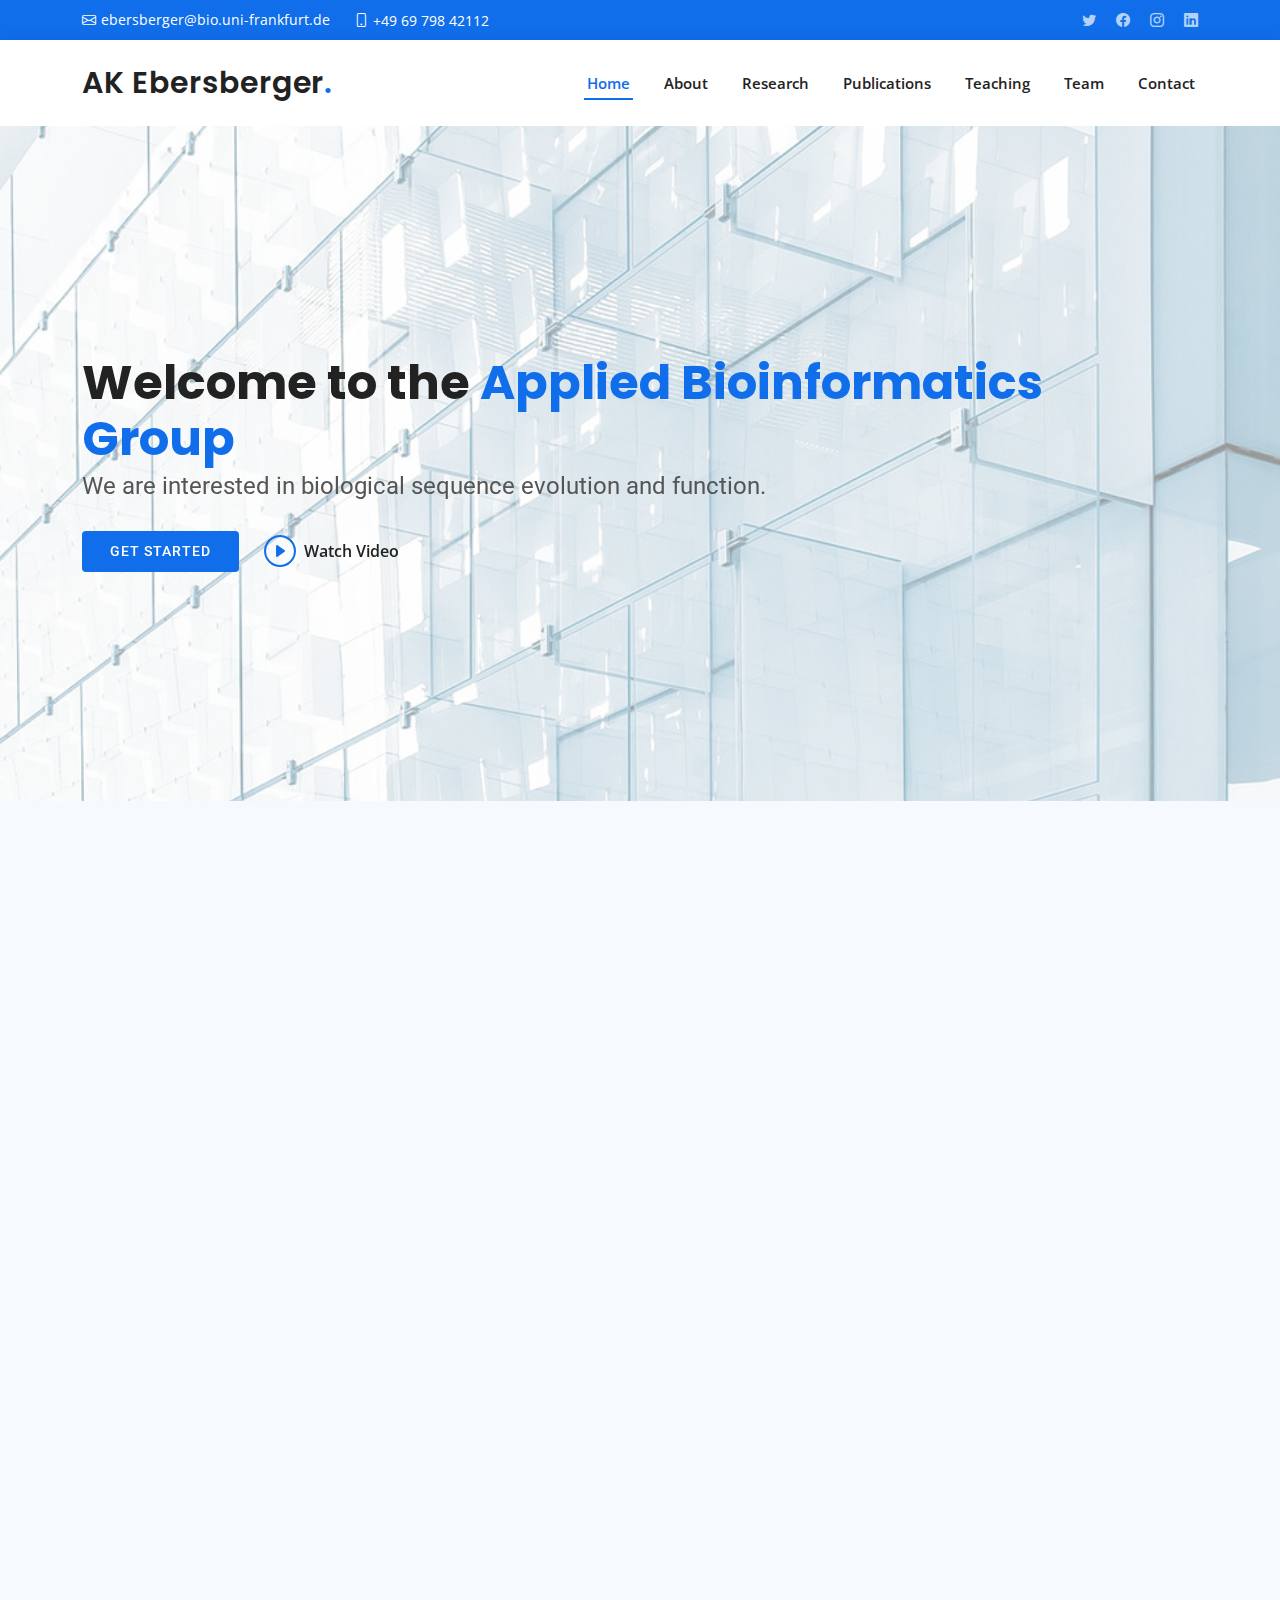
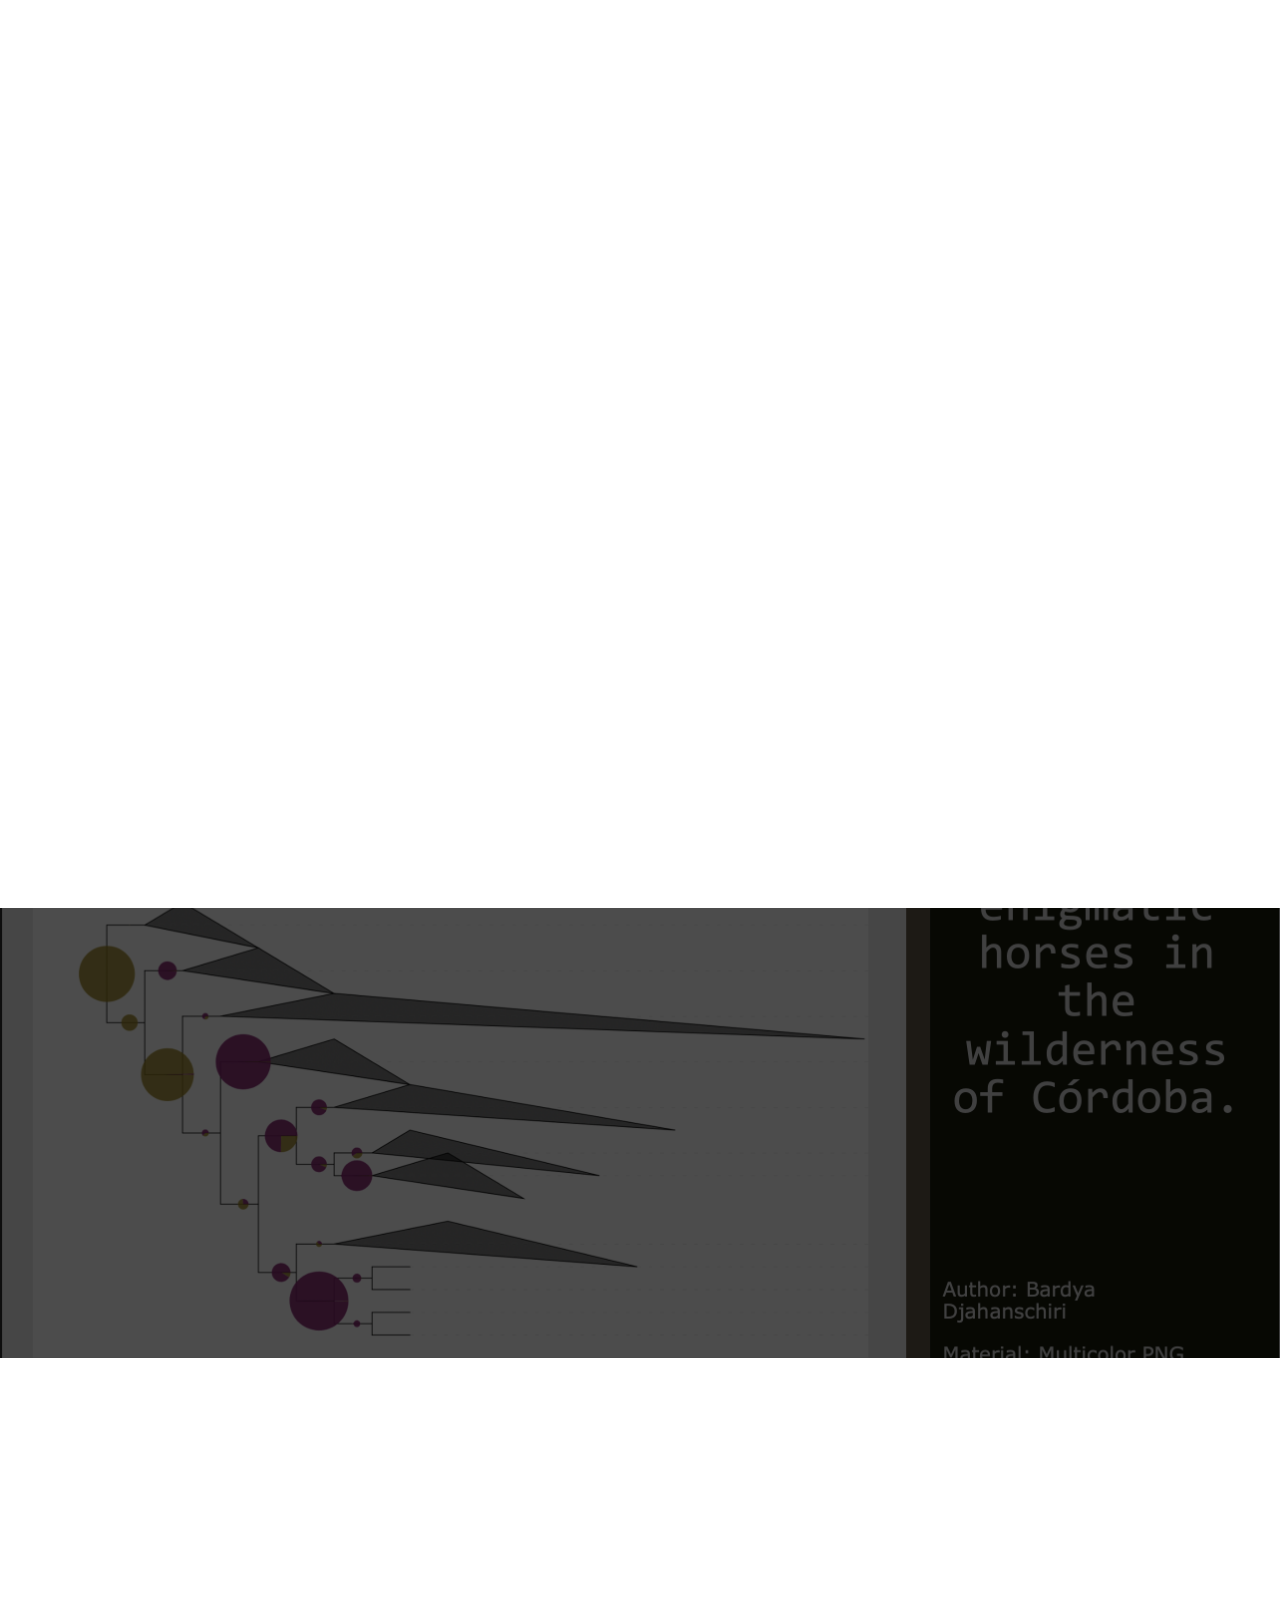
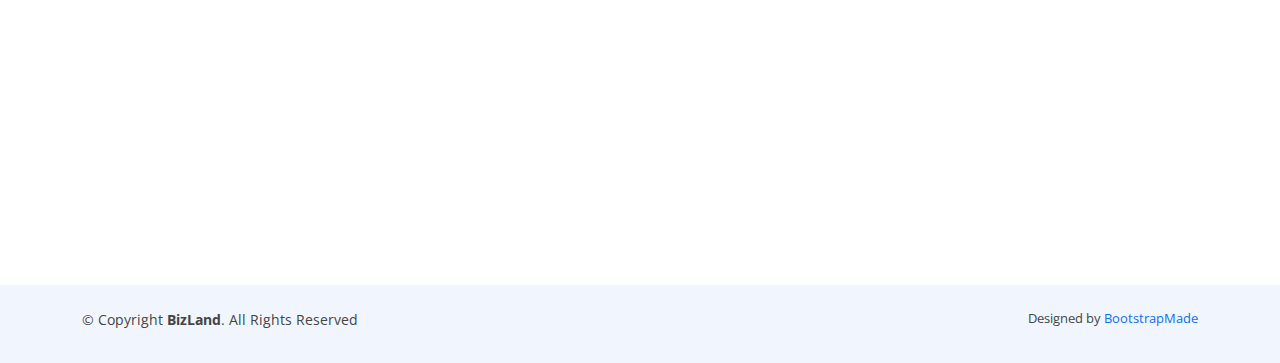
==== commit 8cc42a38: "Fixed welcome text" ====
--- a/index.html
+++ b/index.html
@@ -81,7 +81,7 @@
   <!-- ======= Hero Section ======= -->
   <section id="hero" class="d-flex align-items-center">
     <div class="container" data-aos="zoom-out" data-aos-delay="100">
-      <h1>Welcome to the<span>Applied Bioinformatics Group</span></h1>
+      <h1>Welcome to the <span>Applied Bioinformatics Group</span></h1>
       <h2>We are interested in biological sequence evolution and function.</h2>
       <div class="d-flex">
         <a href="#about" class="btn-get-started scrollto">Get Started</a>
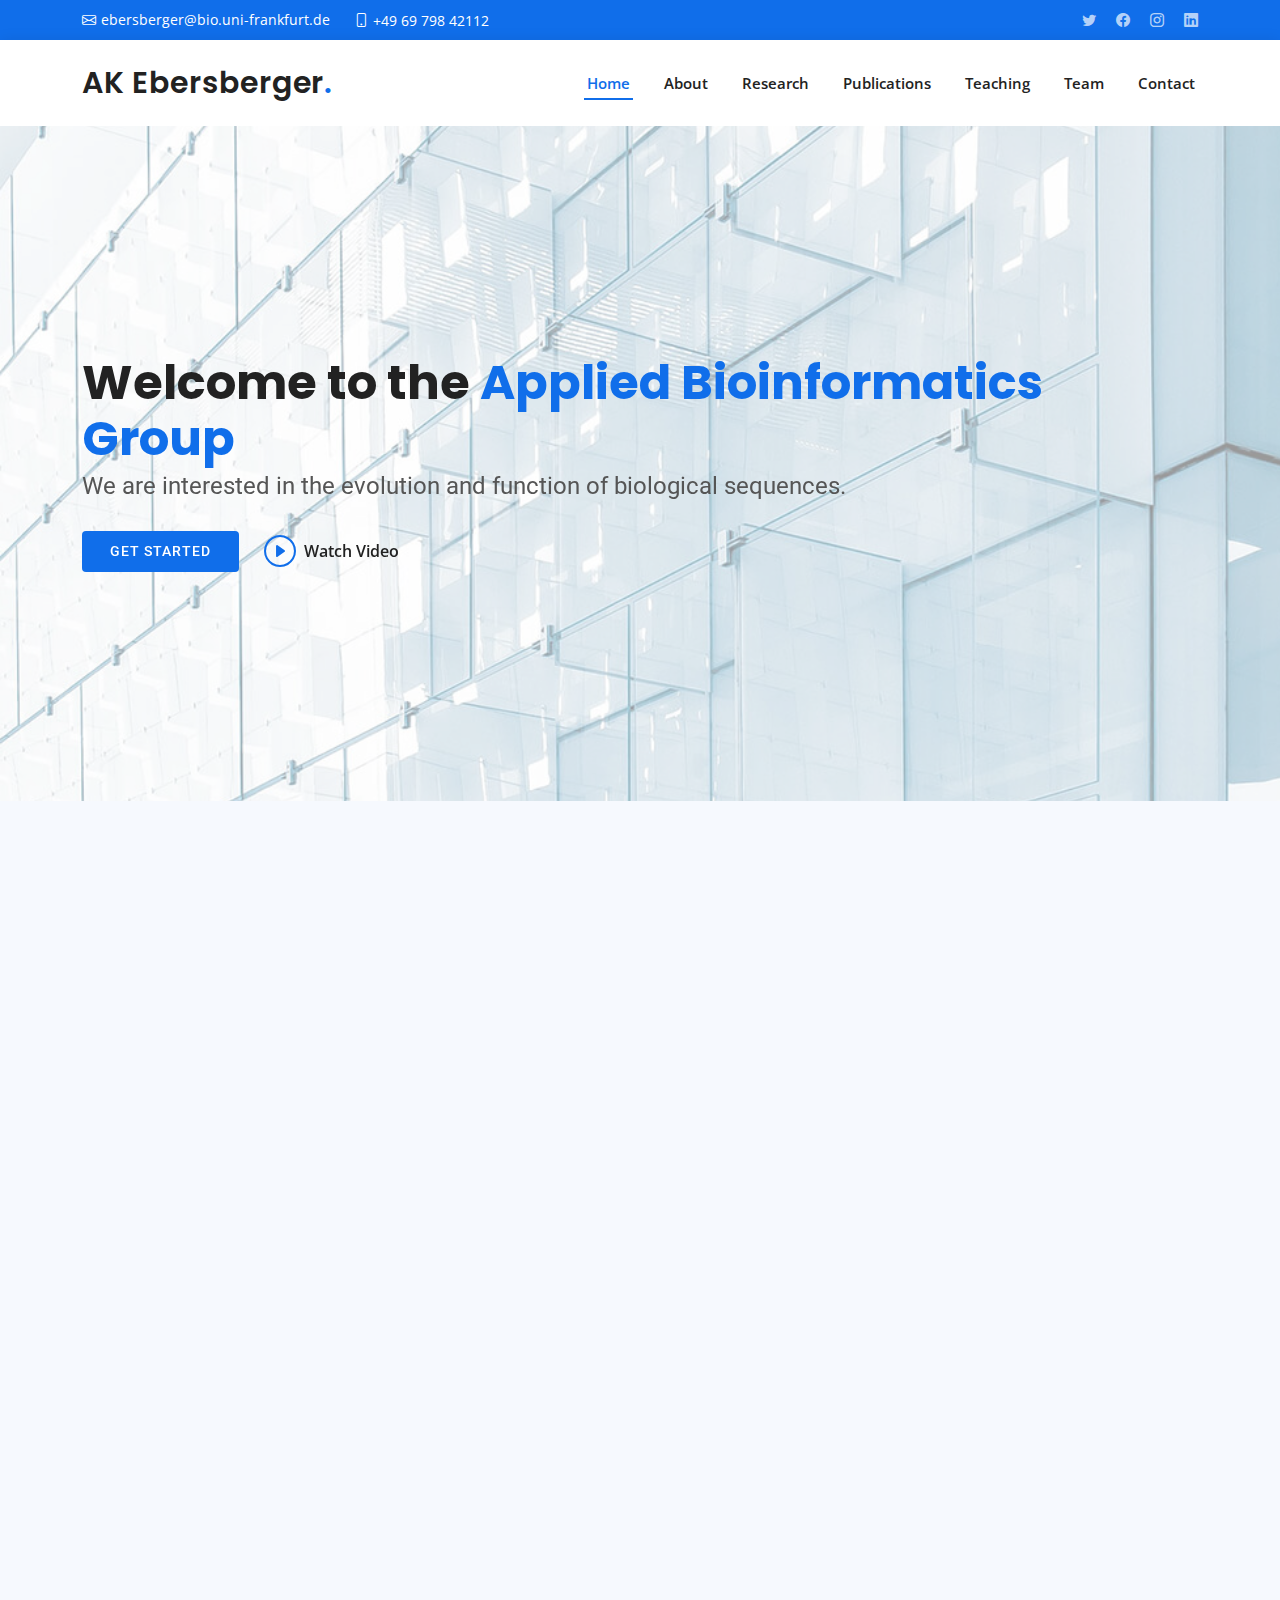
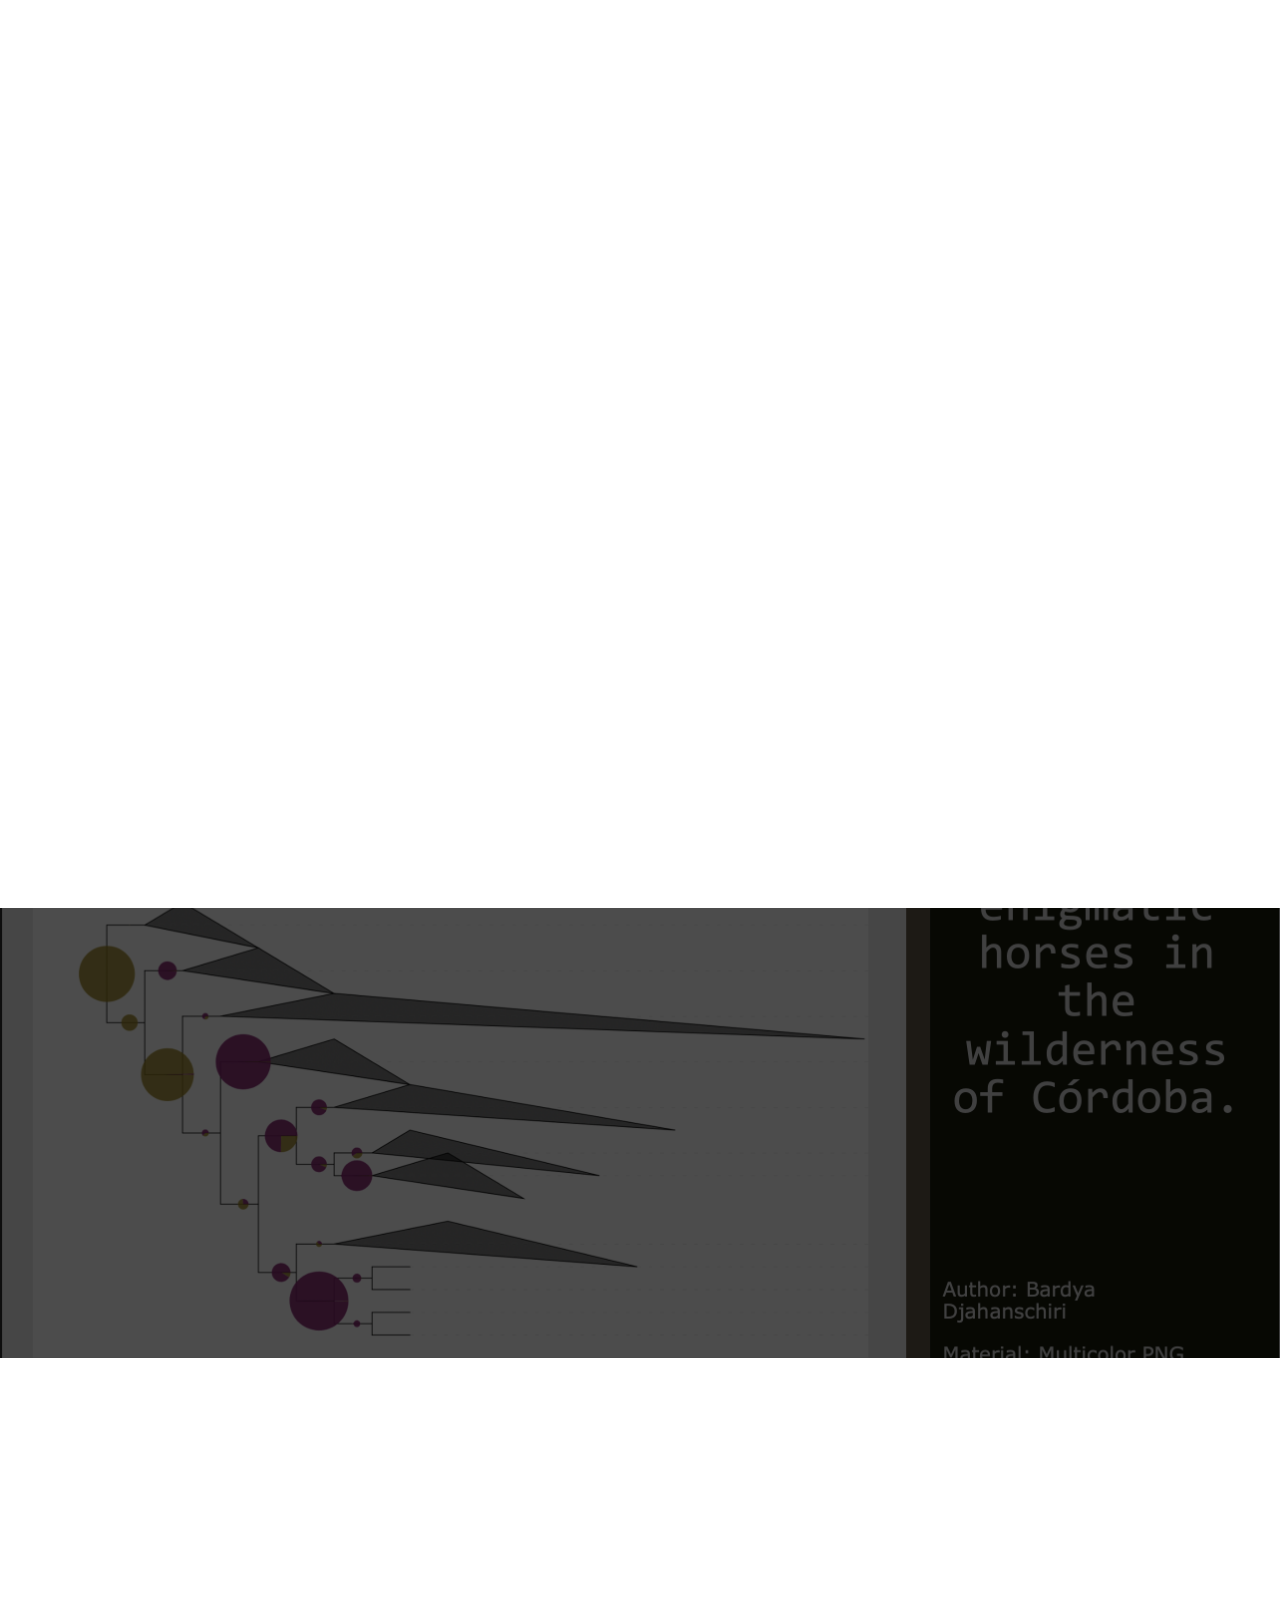
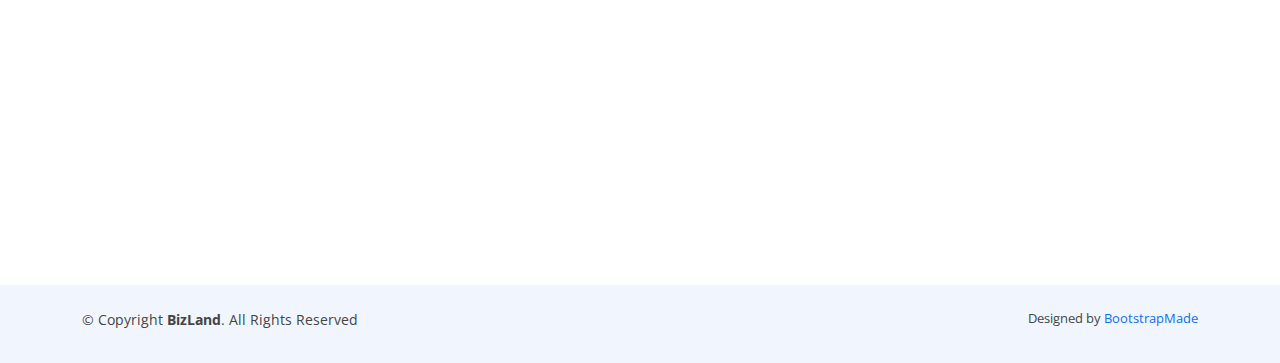
==== commit 7ad99da5: "Fixed welcome text" ====
--- a/index.html
+++ b/index.html
@@ -82,7 +82,7 @@
   <section id="hero" class="d-flex align-items-center">
     <div class="container" data-aos="zoom-out" data-aos-delay="100">
       <h1>Welcome to the <span>Applied Bioinformatics Group</span></h1>
-      <h2>We are interested in biological sequence evolution and function.</h2>
+      <h2>We are interested in the evolution and function of biological sequences.</h2>
       <div class="d-flex">
         <a href="#about" class="btn-get-started scrollto">Get Started</a>
         <a href="https://www.youtube.com/watch?v=jDDaplaOz7Q" class="glightbox btn-watch-video"><i class="bi bi-play-circle"></i><span>Watch Video</span></a>
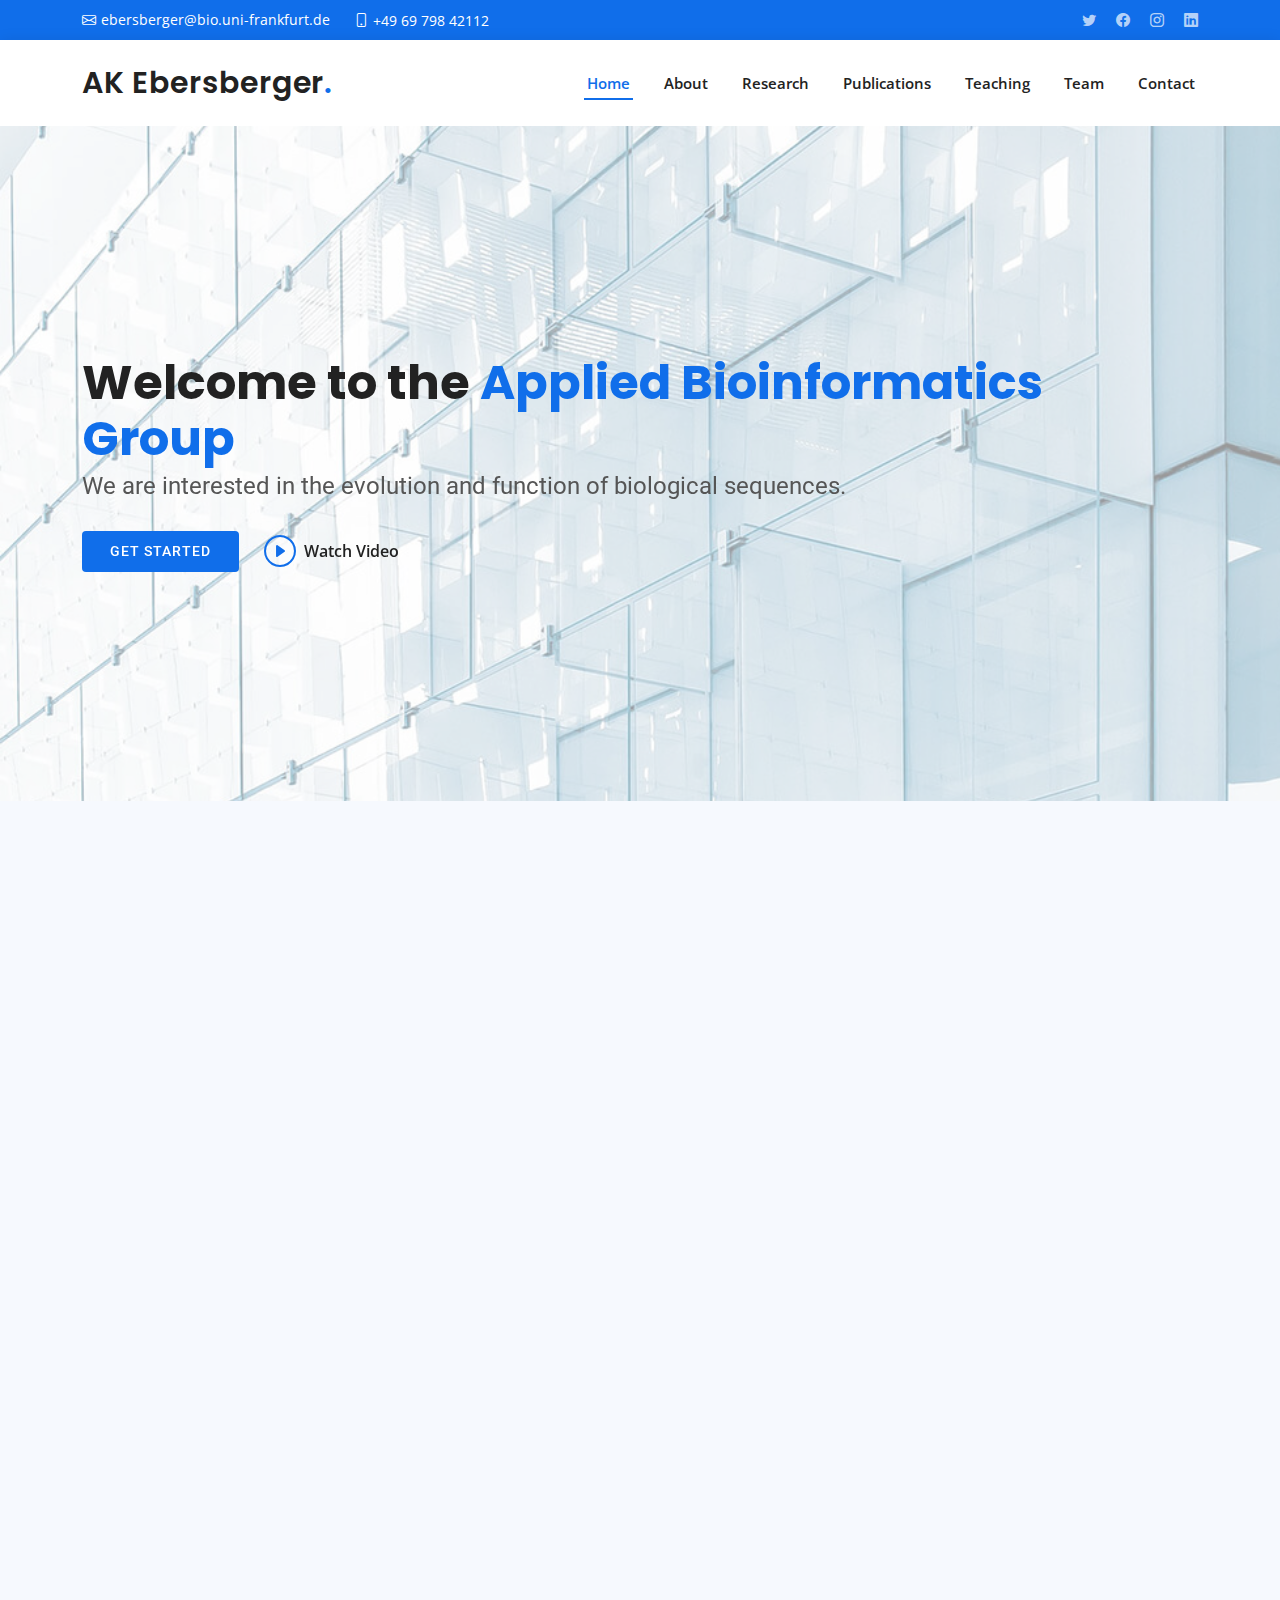
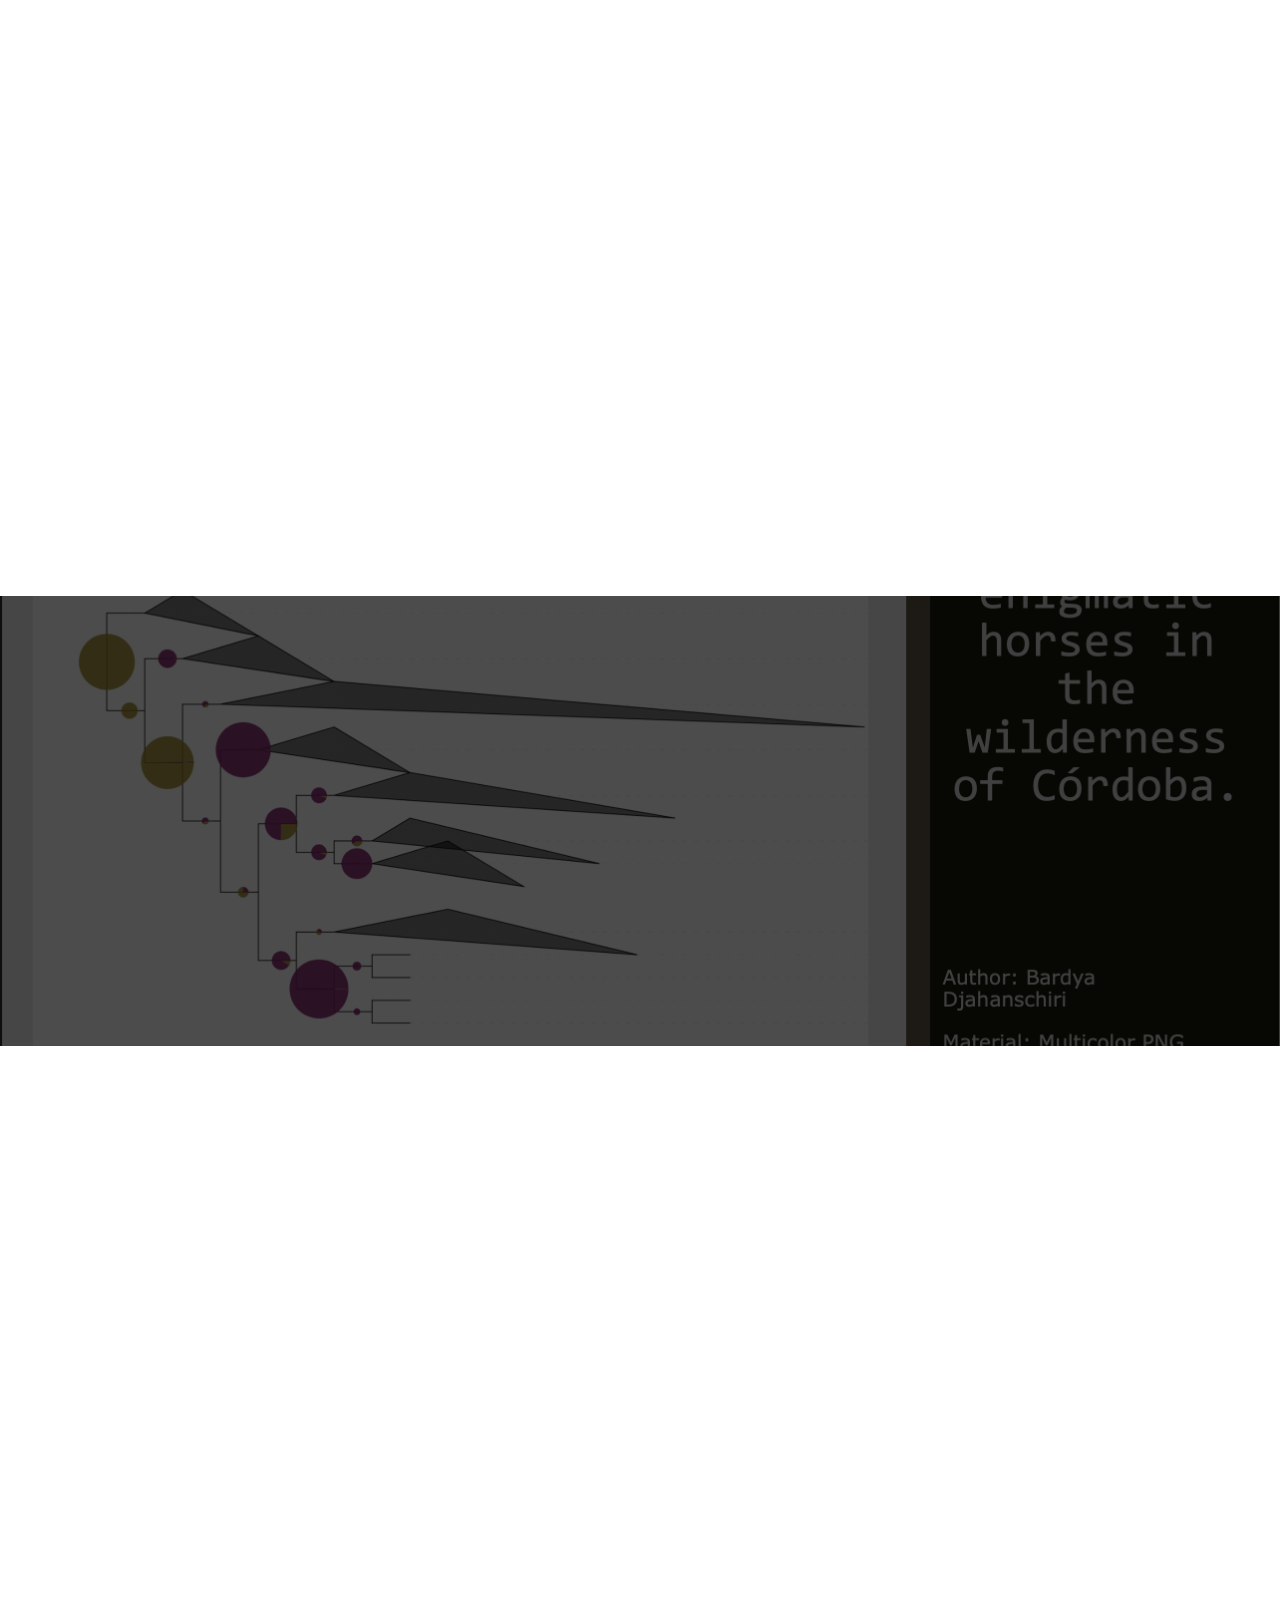
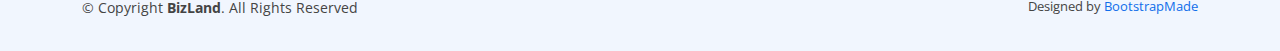
==== commit 9e0288da: "Update index.html" ====
--- a/index.html
+++ b/index.html
@@ -383,7 +383,7 @@
         <div class="section-title">
           <h2>Research: Option II</h2>
           <h3><span>Research </span>interests</h3>
-          <p>Our view on organismal evolution is intimately connected to our understanding of how genomes and the encoded information change over time, and how this translates to the phenotypic and functional characteristics of contemporary species. </br></br> The sequencing of entire genomes and transcriptomes from species covering all major groups in the tree of life has lifted the data basis for evolutionary research with a functional perspective to an unprecedented level. In its combination, this data facilitates access to the full repertoire of information stored in a species’ genome and allows unraveling individual cellular programs translating genetic information into a diverse set of functions. </br></br> However, the effort connected to the experimental functional characterization of even considerably few proteins in the lab is still enormous. It is for this reason that exhaustive functional studies are limited to few and well established model organisms, many of which are of economical or medical relevance. More often only individual pathways are studied in niche model organisms featuring a particular trait of interest. However, for the vast majority of species only a draft genome assembly or transcript data is available without further experimental support. In these instances the in silico prediction of genes together with a subsequent tentative transfer of functional annotation from corresponding sequences in experimentally characterized model organisms provides the only source of functional information. </br></br> Integrating all available information into a comprehensive picture of organismal and functional evolution is the common denominator of the individual projects in our group. More specifically, we concentrate on the following main topics:</p>
+          <p>The Applied Bioinformatics group at Goethe University Frankfurt focuses its research on understanding the evolutionary processes shaping genetic diversity in organisms. Our work delves into the dynamics of genomes over time, investigating how genetic information changes and what implications these changes have for the unique characteristics of contemporary species. Through the integration of advanced method development and comprehensive genomic analyses across diverse species, our group aims to uncover the underlying mechanisms driving evolution and biodiversity. Our research seeks to provide valuable insights into the molecular basis of biological diversity and the intricate evolutionary pathways that have sculpted the genetic landscapes of organisms. </br></br> Integrating all available information into a comprehensive picture of organismal and functional evolution is the common denominator of the individual projects in our group. More specifically, we concentrate on the following main topics:</p>
         </div>
 
         <div class="row justify-content-center">
@@ -1208,4 +1208,4 @@
 
 </body>
 
-</html>+</html>
